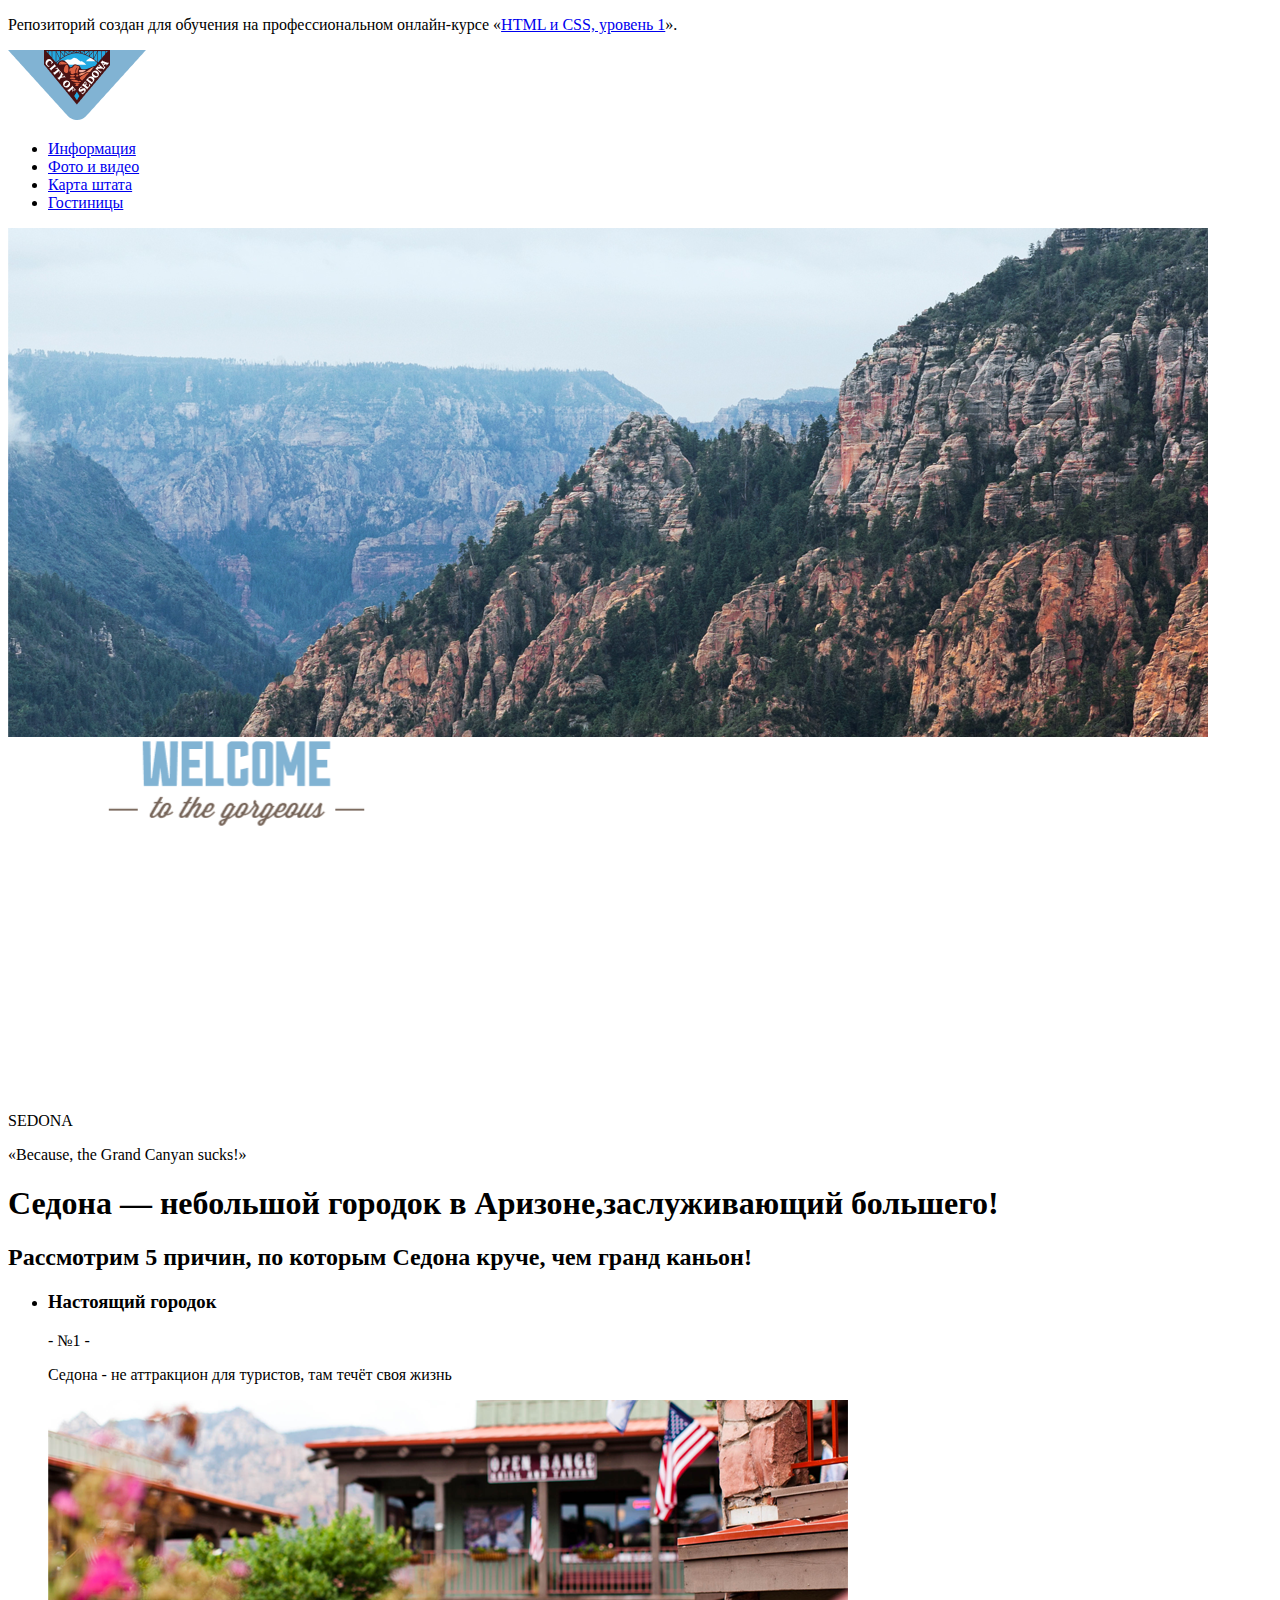
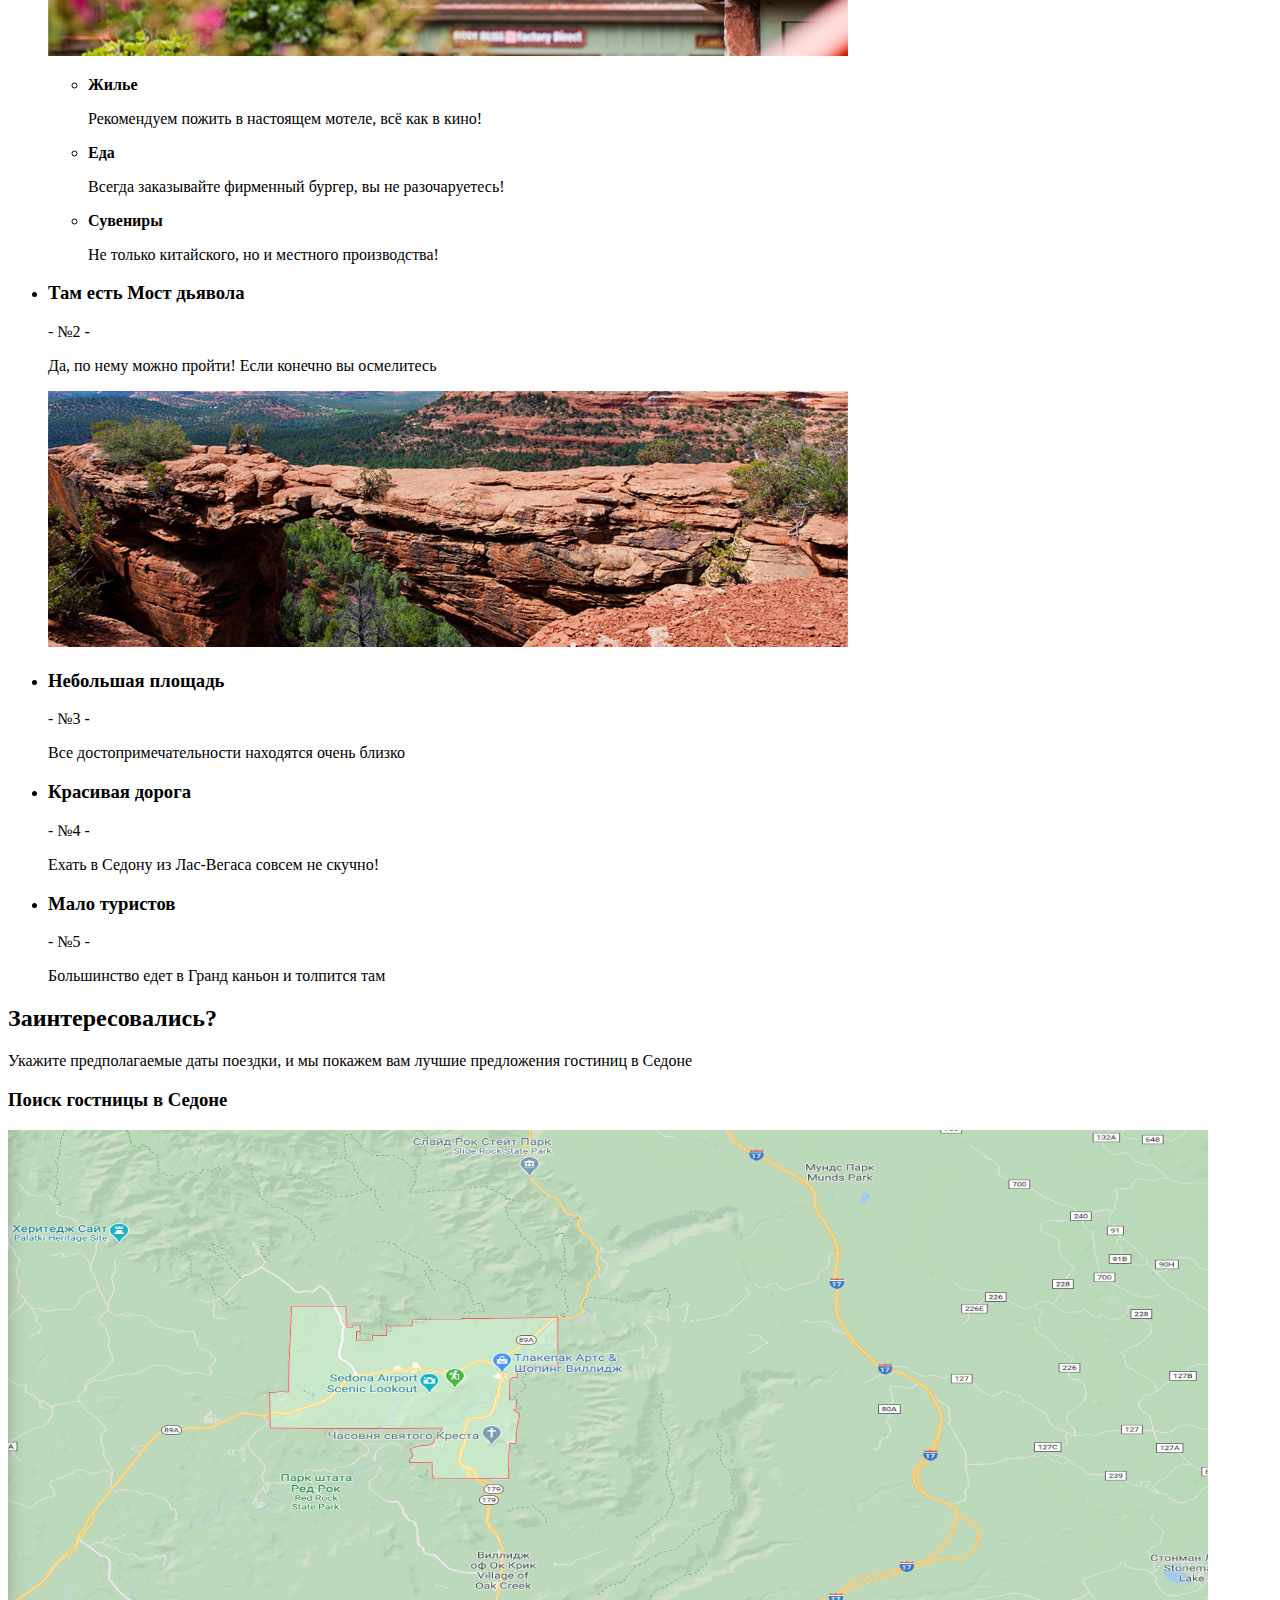
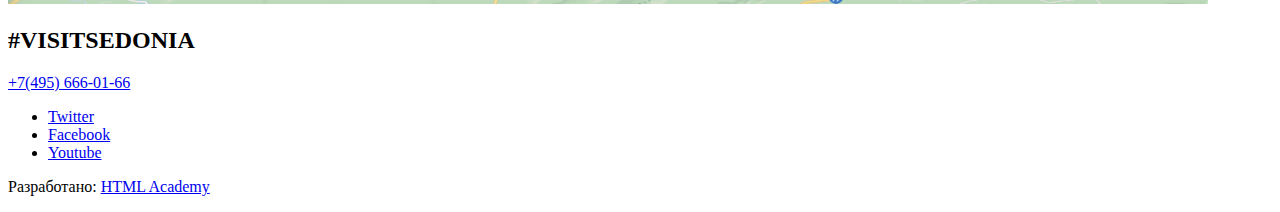
==== index.html @ d2392d61 "Загружаю ДЗ №3" ====
<!DOCTYPE html>
<html lang="ru">
  <head>
    <meta charset="utf-8">
    <title>HTML Academy: Седона</title>
  </head>
  <body>
<p>Репозиторий создан для обучения на профессиональном онлайн‑курсе «<a href="https://htmlacademy.ru/intensive/htmlcss">HTML и CSS, уровень 1</a>».</p>
<header>
    <a>
      <img src="img/logo.png" width="138" height="70" alt="Логотип Sedona">
    </a>
    
    <nav>
        <ul>
            <li><a href="#">Информация</a></li>
            <li><a href="#">Фото и видео</a></li>
            <li><a href="#">Карта штата</a></li>
            <li><a href="hotels.html">Гостиницы</a></li>
        </ul>
    </nav>
</header>

<main>
  <div>
    <a>
      <img src="img/background.png" width="1200" height="509" alt="Фон Sedona">
    </a>

    <div>
      <a>
        <img src="img/welcome.png" width="457" height="351" alt="Welcome!">
        <p>SEDONA</p>
        <p><q>Because, the Grand Canyan sucks!</q></p>
      </a>
    </div>
  </div>
 

    <h1>Седона — небольшой городок в Аризоне,заслуживающий большего!</h1>
    <section>
      <h2>Рассмотрим 5 причин, по которым Седона круче, чем гранд каньон!</h2>
      <ul>
          <li>
            <h3>Настоящий городок</h3>
            <p>- №1 -</p>
            <p>Седона - не аттракцион для туристов, там течёт своя жизнь</p>
            <a>
            <img src="img/advantage1.png" width="800" height="256" alt="Преимущество №1">
            </a>
                <ul>
                    <li>
                        <p><b>Жилье</b></p>
                        <p>Рекомендуем пожить в настоящем мотеле, всё как в кино!</p>
                    </li>
                    <li>
                        <p><b>Еда</b></p>
                        <p>Всегда заказывайте фирменный бургер, вы не разочаруетесь!</p>
                    </li>
                    <li>
                        <p><b>Сувениры</b></p>
                        <p>Не только китайского, но и местного производства!</p>
                    </li>
                </ul>       
          </li>
      </ul>

      <ul>
          <li>
            <h3>Там есть Мост дьявола</h3>
            <p>- №2 -</p>
            <p>Да, по нему можно пройти! Если конечно вы осмелитесь</p>
            <a>
            <img src="img/advantage2.png" width="800" height="256" alt="Преимущество №2">
            </a>
          </li>
          <li>
            <h3>Небольшая площадь</h3>
            <p> - №3 - </p>
            <p>Все достопримечательности находятся очень близко</p>
          </li>
          <li>
            <h3>Красивая дорога</h3>
            <p> - №4 - </p>
            <p>Ехать в Седону из Лас-Вегаса совсем не скучно!</p>
          </li>
          <li>
            <h3>Мало туристов</h3>
            <p> - №5 - </p>
            <p>Большинство едет в Гранд каньон и толпится там</p>
          </li>
      </ul>
    </section>

    <section>
      <h2>Заинтересовались?</h2>
      <p>Укажите предполагаемые даты поездки, и мы покажем вам лучшие предложения гостиниц в Седоне</p>
    </section>
 
    <section>
      <h3>Поиск гостницы в Седоне</h3>
      <img src="img/map.png" width="1200" height="474" alt="Map-Sedona">
    </section>


</main>

<footer>
  <section>
    <h2>#VISITSEDONIA</h2>
    <p><a href="tel:+74956660166">+7(495) 666-01-66</a></p>
     <ul>
          <li>
            <a href="#">Twitter</a>
          </li>
          <li>
            <a href="#">Facebook</a>
          </li>
          <li>
            <a href="#">Youtube</a>
          </li>
     </ul>
  </section>
  <p>
    Разработано:
    <a href="https://htmlacademy.ru">HTML Academy</a>
  </p>
</footer>

  </body>
</html>
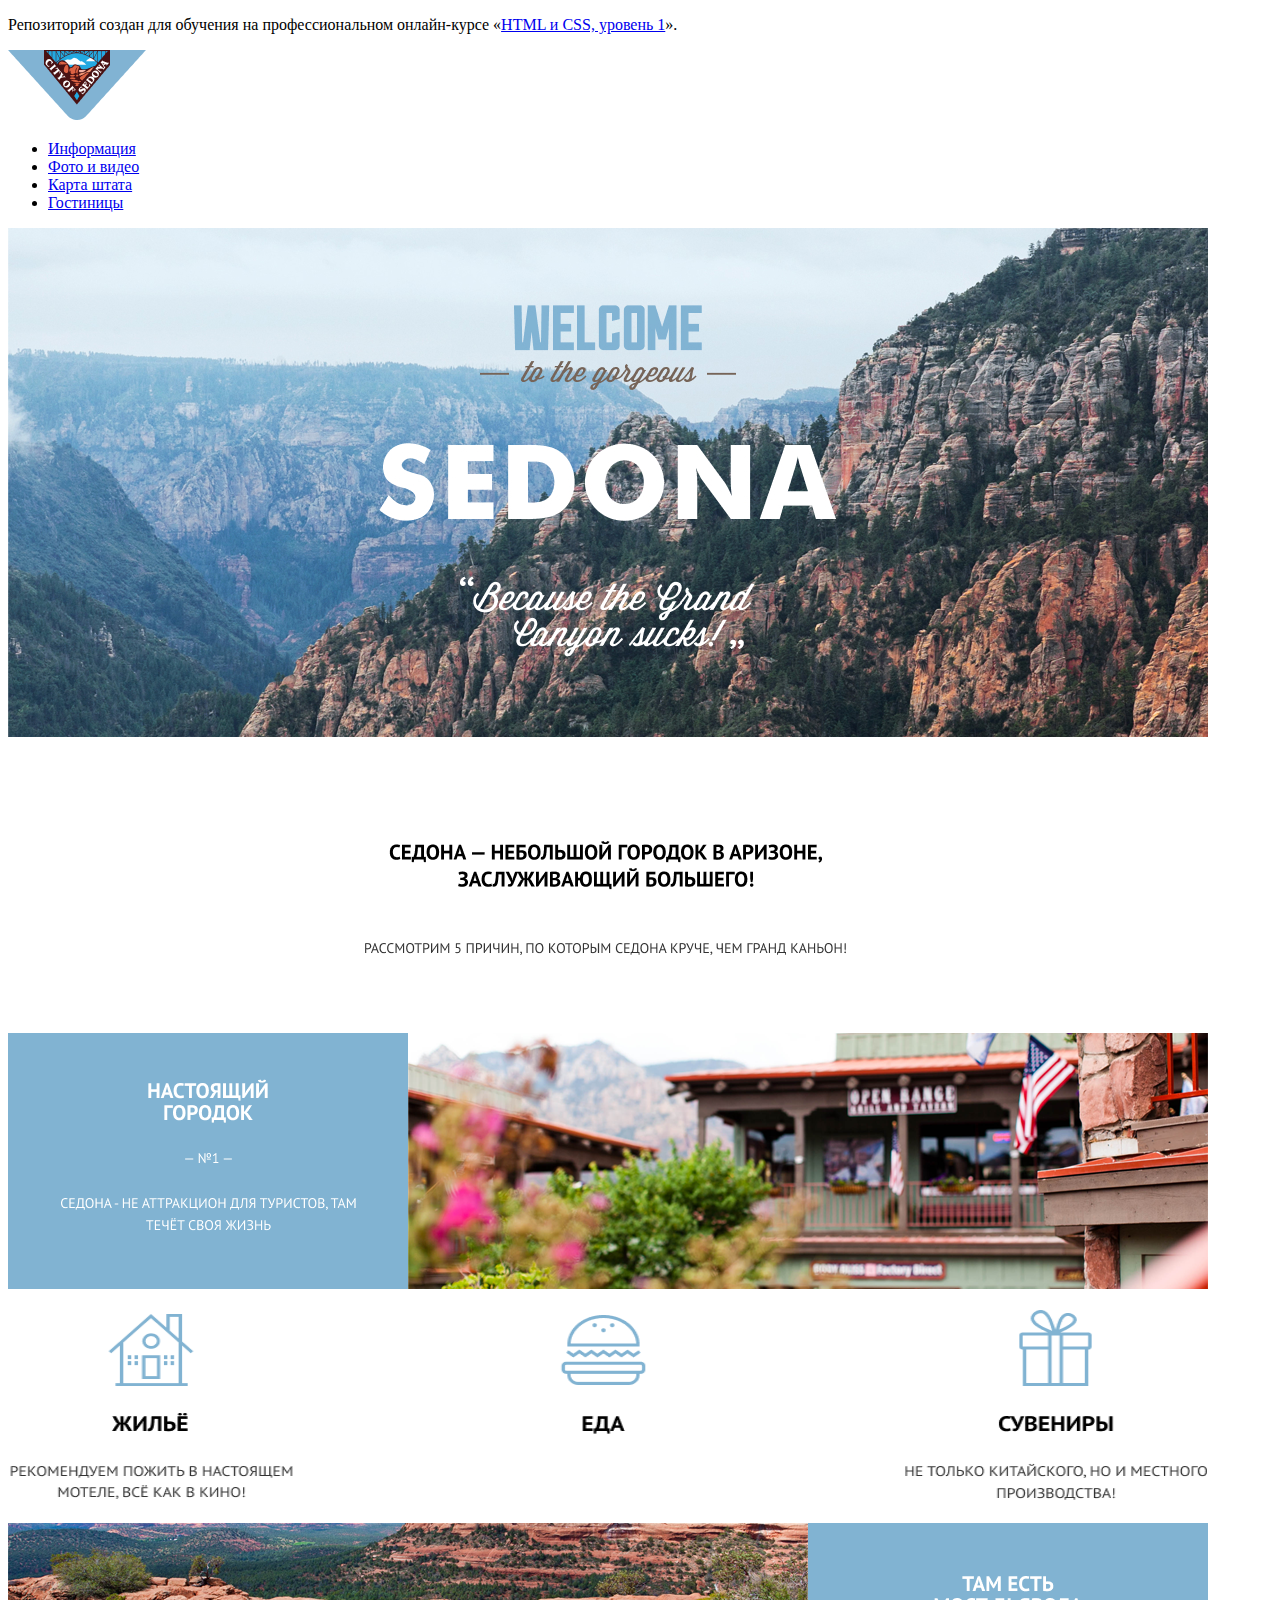
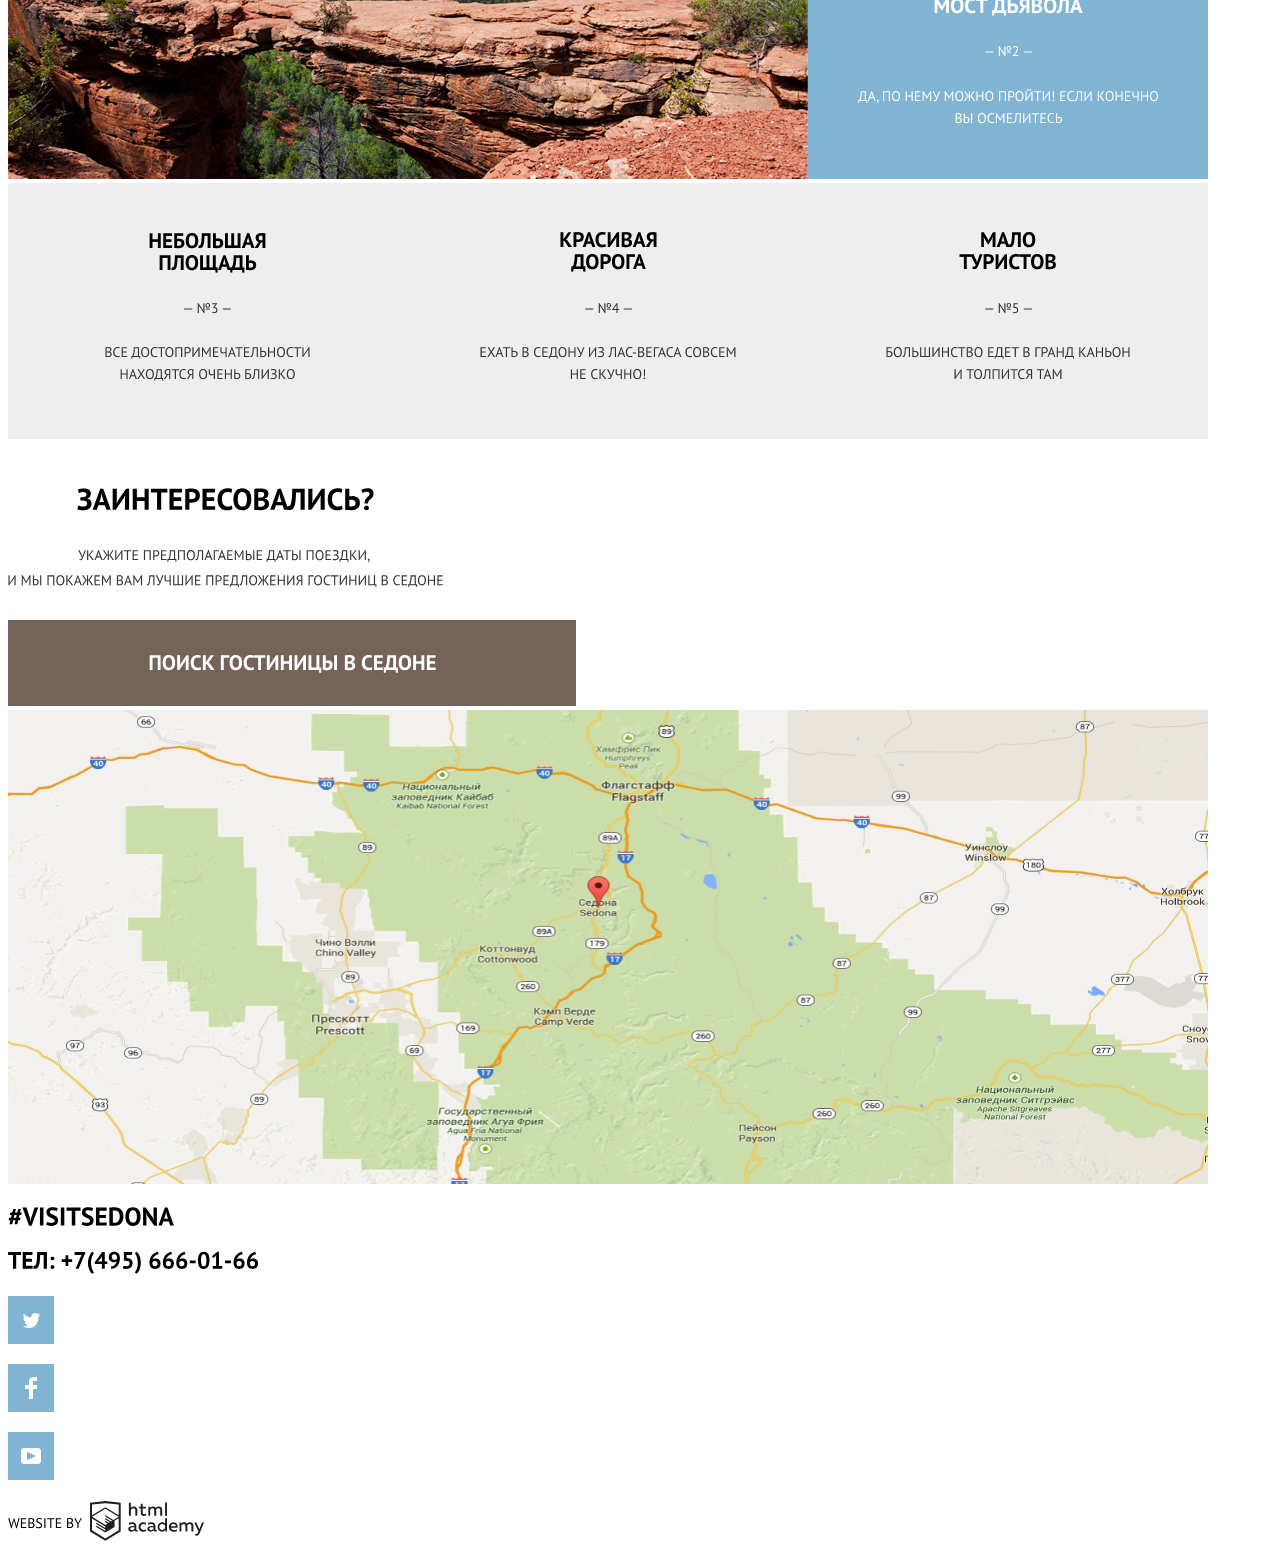
==== commit fe99fb40: "Внес в правки в ДЗ по графике" ====
--- a/index.html
+++ b/index.html
@@ -22,83 +22,33 @@
 </header>
 
 <main>
-  <div>
-    <a>
-      <img src="img/background.png" width="1200" height="509" alt="Фон Sedona">
-    </a>
-
-    <div>
-      <a>
-        <img src="img/welcome.png" width="457" height="351" alt="Welcome!">
-        <p>SEDONA</p>
-        <p><q>Because, the Grand Canyan sucks!</q></p>
-      </a>
-    </div>
-  </div>
- 
-
-    <h1>Седона — небольшой городок в Аризоне,заслуживающий большего!</h1>
     <section>
-      <h2>Рассмотрим 5 причин, по которым Седона круче, чем гранд каньон!</h2>
-      <ul>
-          <li>
-            <h3>Настоящий городок</h3>
-            <p>- №1 -</p>
-            <p>Седона - не аттракцион для туристов, там течёт своя жизнь</p>
-            <a>
-            <img src="img/advantage1.png" width="800" height="256" alt="Преимущество №1">
-            </a>
-                <ul>
-                    <li>
-                        <p><b>Жилье</b></p>
-                        <p>Рекомендуем пожить в настоящем мотеле, всё как в кино!</p>
-                    </li>
-                    <li>
-                        <p><b>Еда</b></p>
-                        <p>Всегда заказывайте фирменный бургер, вы не разочаруетесь!</p>
-                    </li>
-                    <li>
-                        <p><b>Сувениры</b></p>
-                        <p>Не только китайского, но и местного производства!</p>
-                    </li>
-                </ul>       
-          </li>
-      </ul>
-
-      <ul>
-          <li>
-            <h3>Там есть Мост дьявола</h3>
-            <p>- №2 -</p>
-            <p>Да, по нему можно пройти! Если конечно вы осмелитесь</p>
-            <a>
-            <img src="img/advantage2.png" width="800" height="256" alt="Преимущество №2">
-            </a>
-          </li>
-          <li>
-            <h3>Небольшая площадь</h3>
-            <p> - №3 - </p>
-            <p>Все достопримечательности находятся очень близко</p>
-          </li>
-          <li>
-            <h3>Красивая дорога</h3>
-            <p> - №4 - </p>
-            <p>Ехать в Седону из Лас-Вегаса совсем не скучно!</p>
-          </li>
-          <li>
-            <h3>Мало туристов</h3>
-            <p> - №5 - </p>
-            <p>Большинство едет в Гранд каньон и толпится там</p>
-          </li>
-      </ul>
+      <img src="img/Welcome.jpg" width="1200" height="509" alt="Welcome">
+      <img src="img/5_Reasons.png" width="1200" height="272" alt="5_Reasons">
     </section>
+  
+      <section>
+        <p>
+            <img src="img/Reason_1.png" width="1200" height="256" alt="Reason_1">
+        </p>
+        <p>
+            <img src="img/description_of_reasons.png" width="1200" height="194" alt="description_of_reasons">
+        </p>
+      </section>
+      
+      <section>
+        <p>
+            <img src="img/Reason_2.png" width="1200" height="256" alt="reason_2">
+            <img src="img/5_reasons_2.png" width="1200" height="256" alt="5_reasons_2">
+        </p>
+      </section>
 
     <section>
-      <h2>Заинтересовались?</h2>
-      <p>Укажите предполагаемые даты поездки, и мы покажем вам лучшие предложения гостиниц в Седоне</p>
+      <img src="img/interested.svg" width="435" height="157" alt="interested">
     </section>
  
     <section>
-      <h3>Поиск гостницы в Седоне</h3>
+      <img src="img/hotel_search.svg" width="568" height="86" alt="hotel_search">
       <img src="img/map.png" width="1200" height="474" alt="Map-Sedona">
     </section>
 
@@ -107,26 +57,36 @@
 
 <footer>
   <section>
-    <h2>#VISITSEDONIA</h2>
-    <p><a href="tel:+74956660166">+7(495) 666-01-66</a></p>
-     <ul>
-          <li>
-            <a href="#">Twitter</a>
-          </li>
-          <li>
-            <a href="#">Facebook</a>
-          </li>
-          <li>
-            <a href="#">Youtube</a>
-          </li>
-     </ul>
+    <p>
+      <img src="img/visitSEDONA.svg" width="166" height="26" alt="visitsedonia">
+    </p>
+    <p>
+      <a href="tel:+74956660166">
+        <img src="img/Tel.svg" width="251" height="26" alt="telefon">
+      </a>
+    </p>
   </section>
-  <p>
-    Разработано:
-    <a href="https://htmlacademy.ru">HTML Academy</a>
-  </p>
+
+  <section>
+    <p>
+      <img src="img/icon_Twitter.svg" width="46" height="48" alt="Twitter">
+    </p>
+    <p>
+      <img src="img/icon_Fb.svg" width="46" height="48" alt="Facebook">
+    </p>
+    <p>
+      <img src="img/icon_youtube.svg" width="46" height="48" alt="Youtube">
+    </p>
+  </section>
+ 
+  <section>
+    <a href="https://htmlacademy.ru">
+      <img src="img/logo_htmlacademy.svg" width="197" height="41" alt="htmlacademy">
+    </a>
+  </section>
 </footer>
 
-  </body>
+</body>
+
 </html>
 
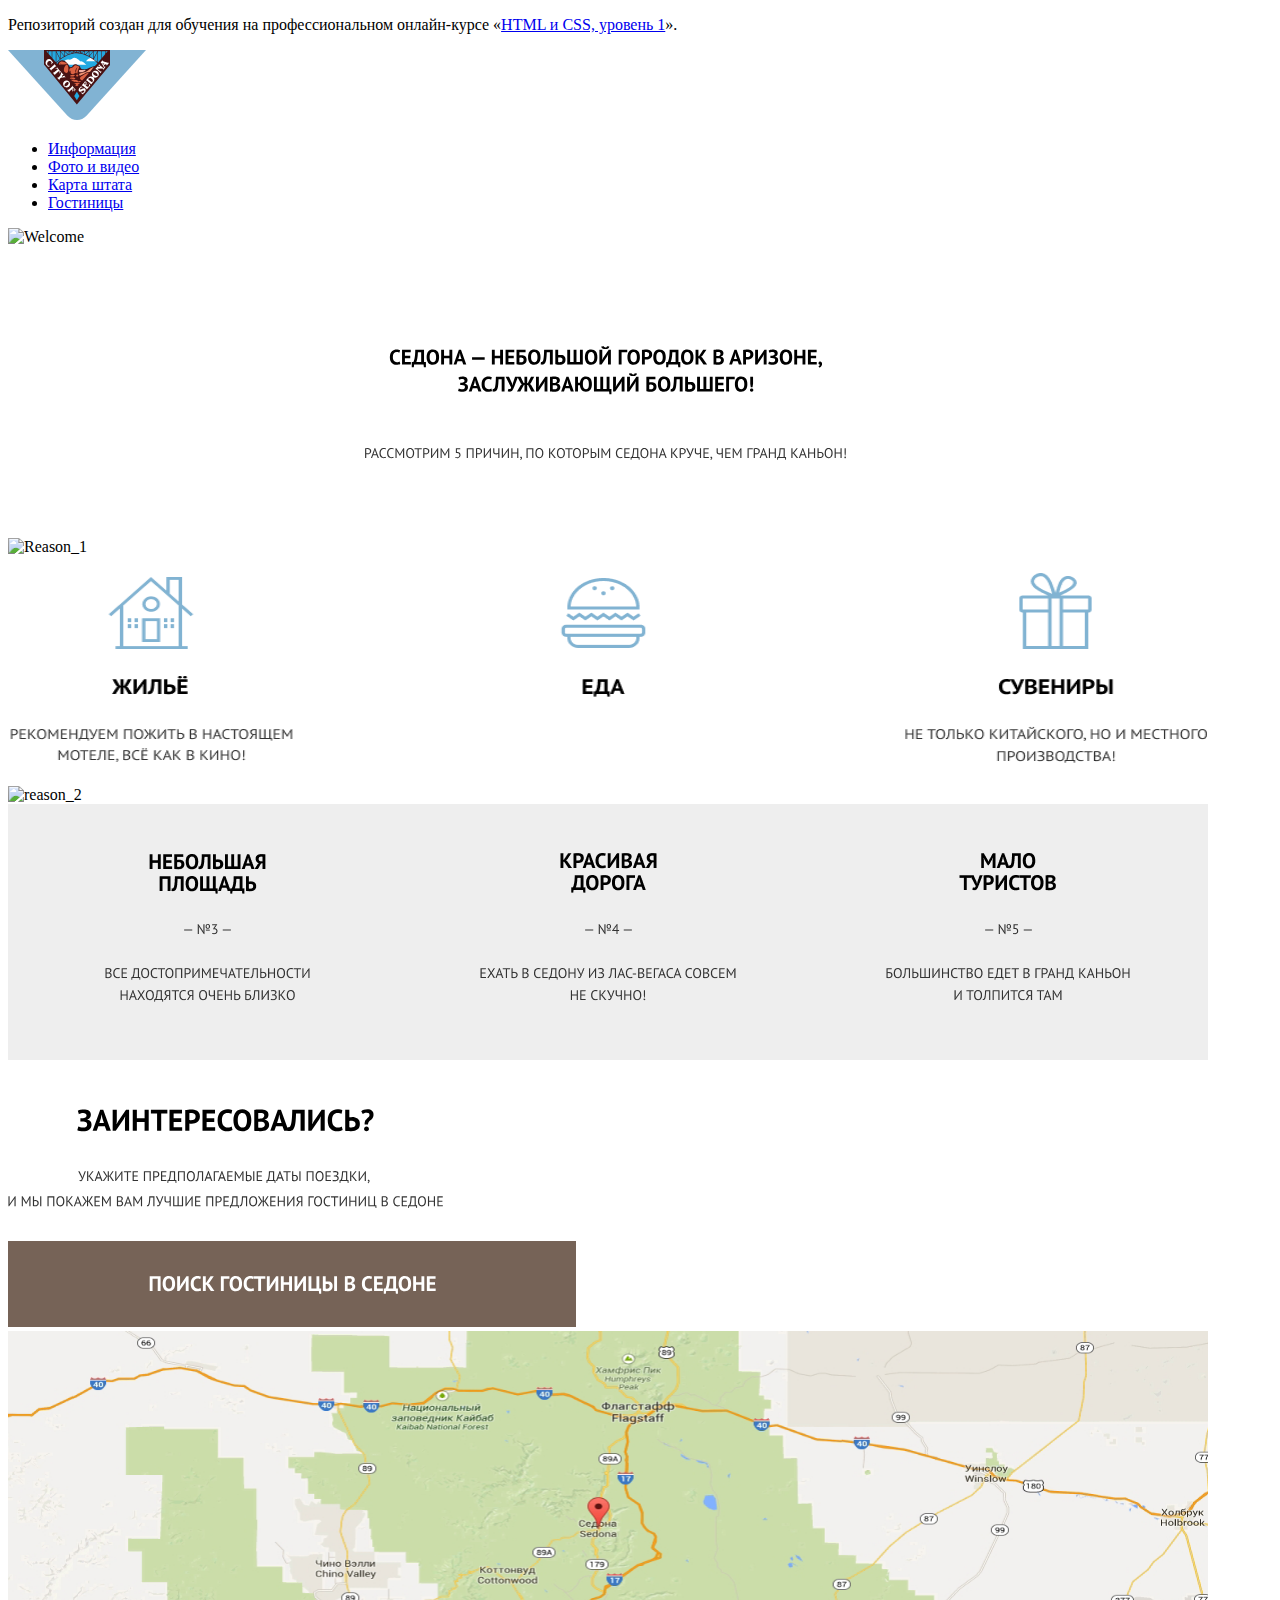
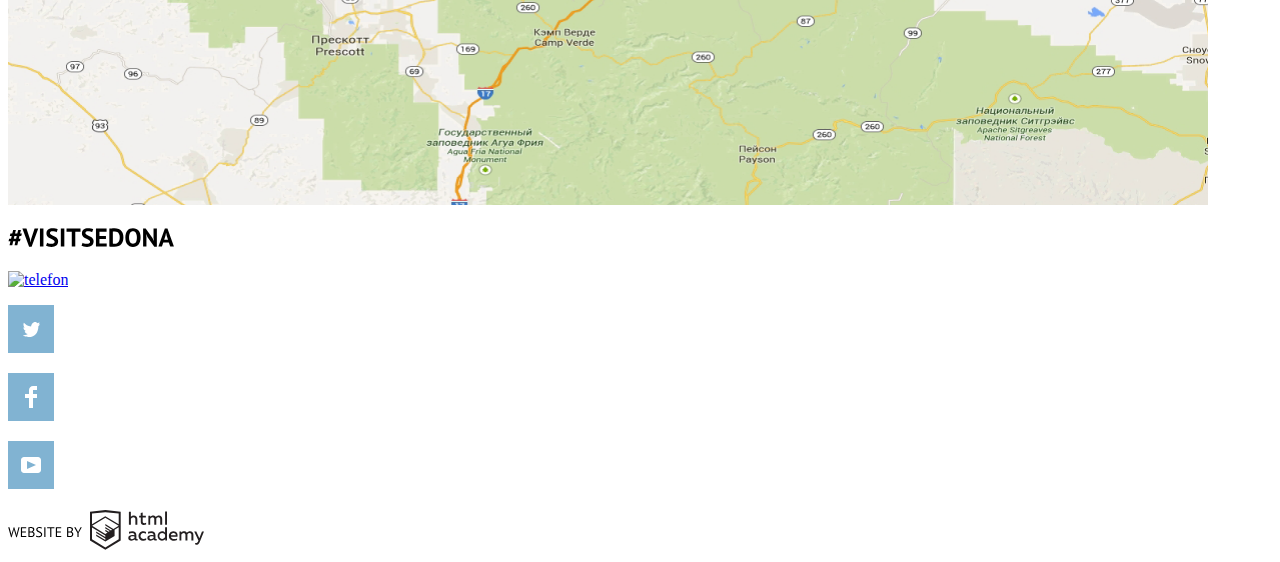
==== commit 031c5201: "Убрал заглавные буквы на всех изображениях" ====
--- a/index.html
+++ b/index.html
@@ -8,7 +8,7 @@
 <p>Репозиторий создан для обучения на профессиональном онлайн‑курсе «<a href="https://htmlacademy.ru/intensive/htmlcss">HTML и CSS, уровень 1</a>».</p>
 <header>
     <a>
-      <img src="img/logo.png" width="138" height="70" alt="Логотип Sedona">
+      <img src="img/logo-sedona.svg" width="138" height="70" alt="Логотип Sedona">
     </a>
     
     <nav>
@@ -23,13 +23,13 @@
 
 <main>
     <section>
-      <img src="img/Welcome.jpg" width="1200" height="509" alt="Welcome">
-      <img src="img/5_Reasons.png" width="1200" height="272" alt="5_Reasons">
+      <img src="img/welcome.jpg" width="1200" height="509" alt="Welcome">
+      <img src="img/5_Reasons.svg" width="1200" height="272" alt="5_Reasons">
     </section>
   
       <section>
         <p>
-            <img src="img/Reason_1.png" width="1200" height="256" alt="Reason_1">
+            <img src="img/reason_1.png" width="1200" height="256" alt="Reason_1">
         </p>
         <p>
             <img src="img/description_of_reasons.png" width="1200" height="194" alt="description_of_reasons">
@@ -38,7 +38,7 @@
       
       <section>
         <p>
-            <img src="img/Reason_2.png" width="1200" height="256" alt="reason_2">
+            <img src="img/reason_2.png" width="1200" height="256" alt="reason_2">
             <img src="img/5_reasons_2.png" width="1200" height="256" alt="5_reasons_2">
         </p>
       </section>
@@ -62,7 +62,7 @@
     </p>
     <p>
       <a href="tel:+74956660166">
-        <img src="img/Tel.svg" width="251" height="26" alt="telefon">
+        <img src="img/tel.svg" width="251" height="26" alt="telefon">
       </a>
     </p>
   </section>
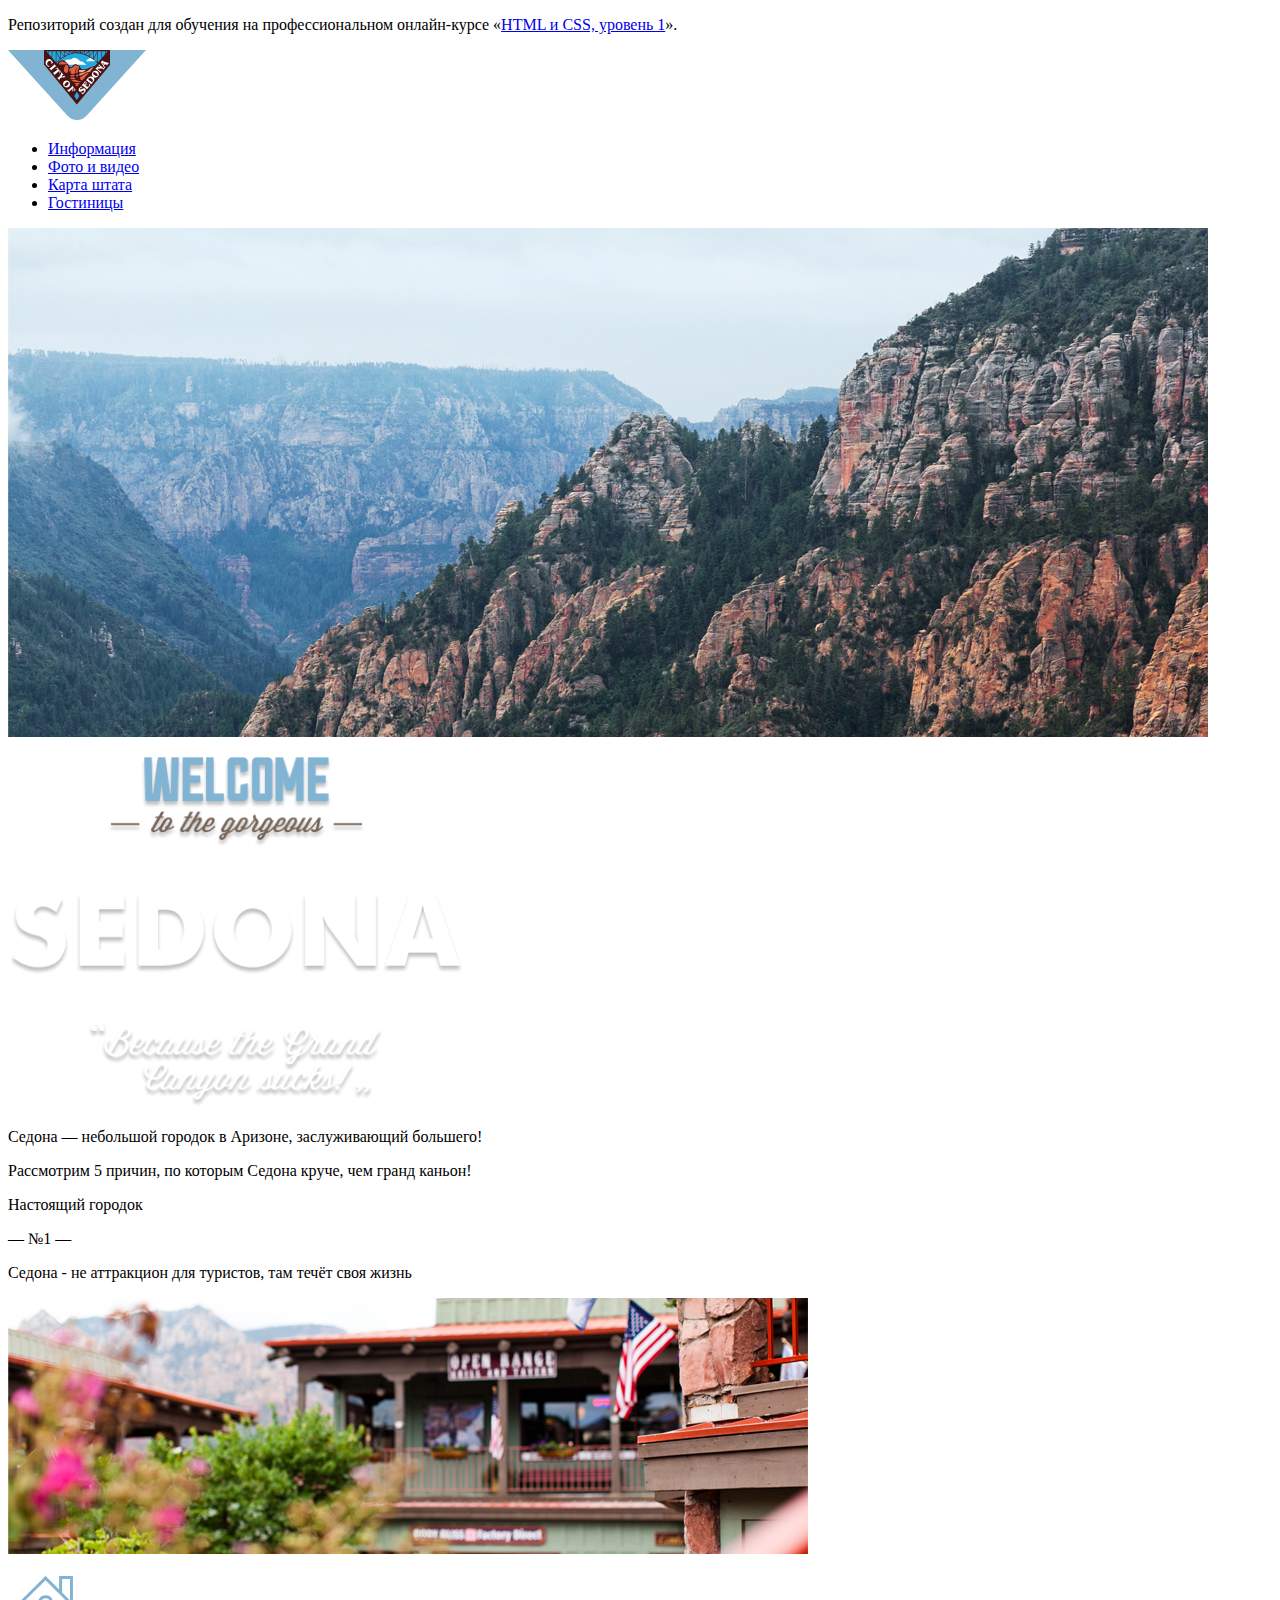
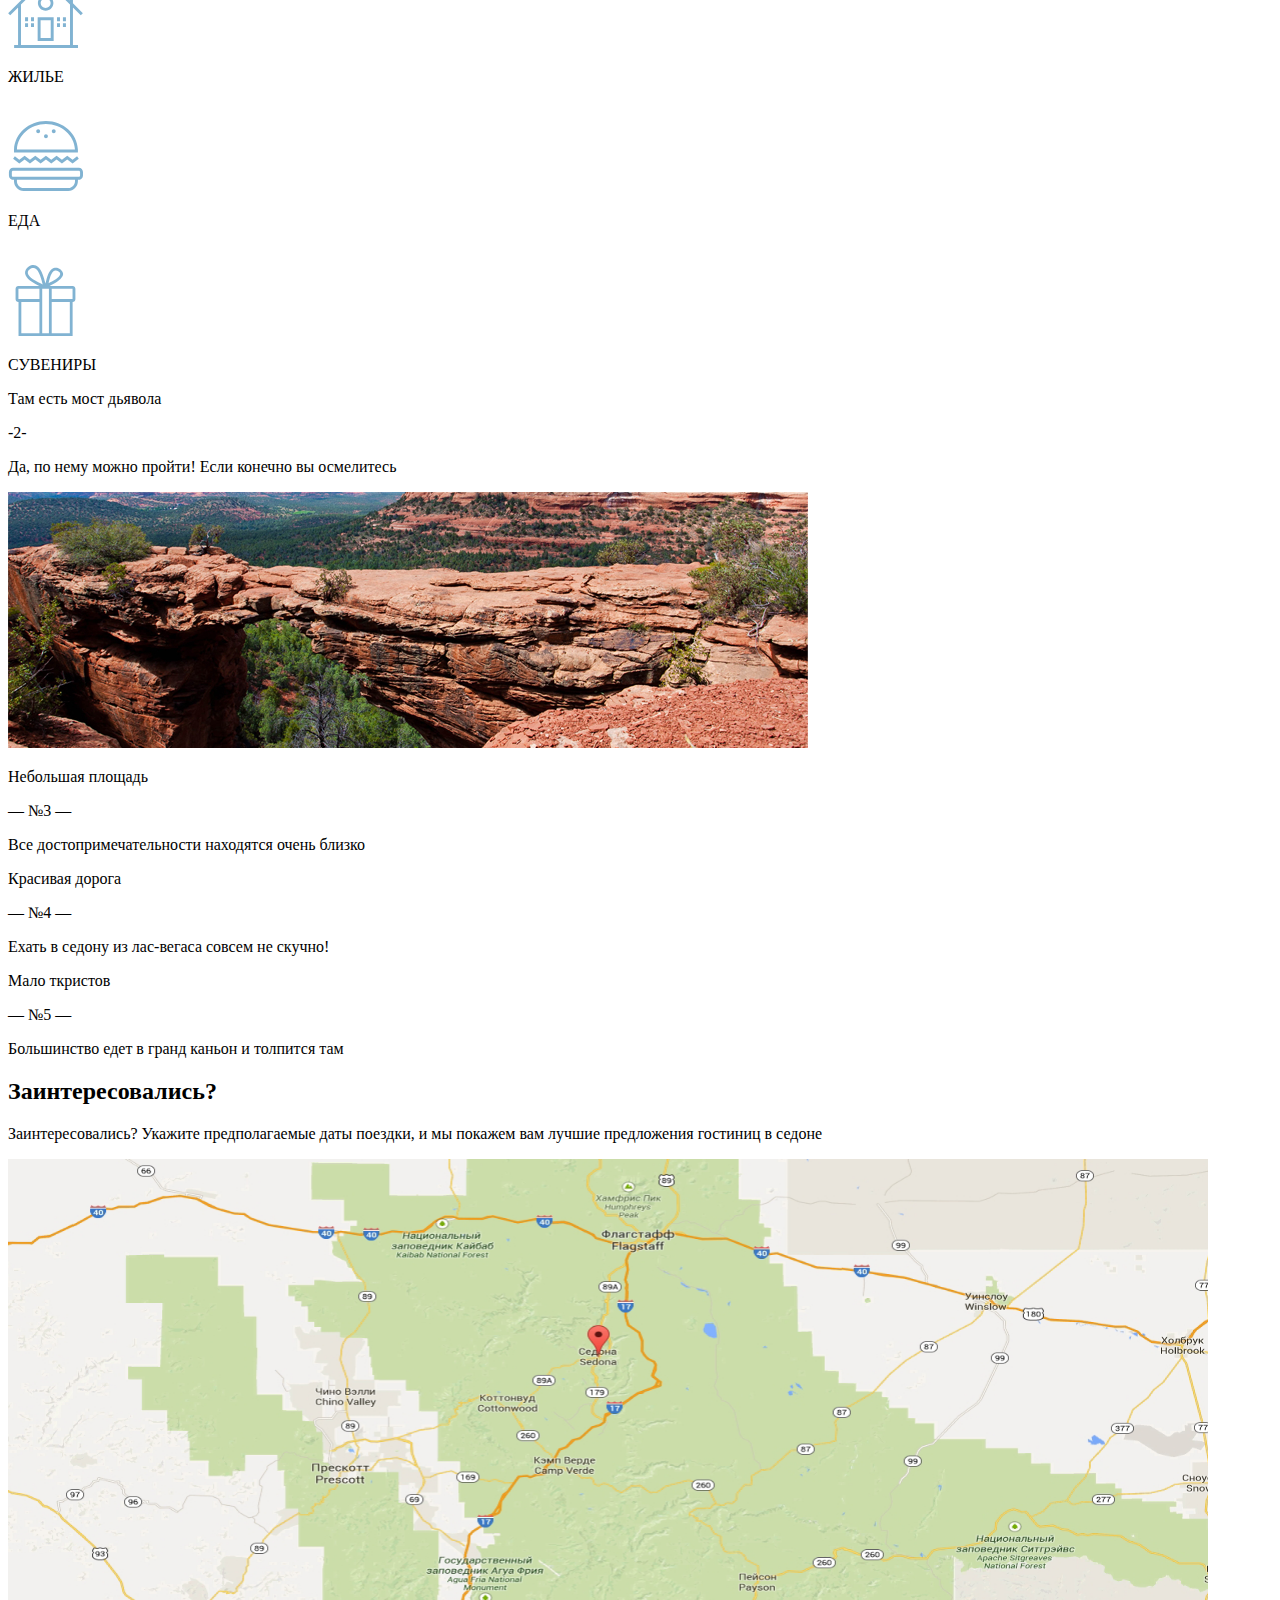
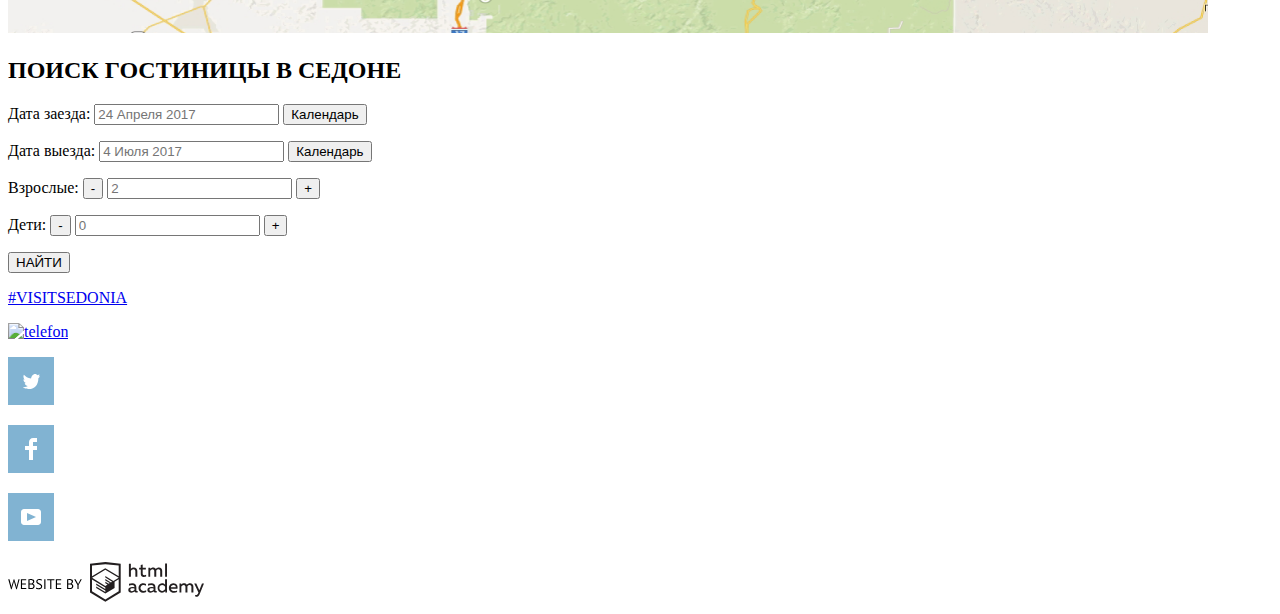
==== commit 5a5b50fe: "Сделал 1ч ДЗ №4 "Доступность и формы"" ====
--- a/index.html
+++ b/index.html
@@ -7,15 +7,15 @@
   <body>
 <p>Репозиторий создан для обучения на профессиональном онлайн‑курсе «<a href="https://htmlacademy.ru/intensive/htmlcss">HTML и CSS, уровень 1</a>».</p>
 <header>
-    <a>
-      <img src="img/logo-sedona.svg" width="138" height="70" alt="Логотип Sedona">
-    </a>
+      <nav>
+        <a>
+            <img src="img/logo-sedona.svg" width="138" height="70" alt="Логотип_Седона">
+        </a>
     
-    <nav>
         <ul>
             <li><a href="#">Информация</a></li>
             <li><a href="#">Фото и видео</a></li>
-            <li><a href="#">Карта штата</a></li>
+            <li><a href="#">Карта штата</a></li>    
             <li><a href="hotels.html">Гостиницы</a></li>
         </ul>
     </nav>
@@ -23,42 +23,166 @@
 
 <main>
     <section>
-      <img src="img/welcome.jpg" width="1200" height="509" alt="Welcome">
-      <img src="img/5_Reasons.svg" width="1200" height="272" alt="5_Reasons">
+      <!--<h1>Welcome to the georgeus!</h1>-->
+      <img src="img/background_photo.jpg" width="1200" height="509" alt="Горы Седоны">
+    </section>
+    <section>
+      <!--<h3>Intro-welcome</h3>-->
+      <p>
+      <img src="img/Welcome_to_the_georgeus.png" width="457" height="351" alt="Добро пожаловать">
+      </p>
     </section>
   
       <section>
-        <p>
-            <img src="img/reason_1.png" width="1200" height="256" alt="Reason_1">
-        </p>
-        <p>
-            <img src="img/description_of_reasons.png" width="1200" height="194" alt="description_of_reasons">
+            <!--<h3>five reasons</h3>-->
+        <p>
+            Седона — небольшой городок в Аризоне, заслуживающий большего!
+        </p>
+        <p>
+          Рассмотрим 5 причин, по которым Седона круче, чем гранд каньон!
         </p>
       </section>
-      
+
+        <!--Reason 1-->
+    <section>
+        <p>
+          Настоящий городок
+        </p>
+        <span>
+          — №1 —
+        </span>
+        <p>
+          Седона - не аттракцион для туристов, там течёт своя жизнь
+        </p>
+        <img src="img/real_city.jpg" width="800" height="256" alt="Настоящий городок">
+    </section>
+<br>
+        <section>
+            <a href="#">
+              <img src="img/icon-house.svg" width="75" height="72" alt="Жилье">
+            </a>
+          <p>
+          ЖИЛЬЕ
+          </p>
+        </section>
+        <br>
+        <section>
+          <a href="#">
+            <img src="img/icon-meal.svg" width="75" height="72" alt="Еда">
+          </a>
+          <p>
+          ЕДА
+          </p>
+        </section>
+        <br>
+        <section>
+          <a href="#">
+          <img src="img/icon-souvenirs.svg" width="75" height="72" alt="СУВЕНИРЫ">
+        </a>
+        <p>
+        СУВЕНИРЫ
+        </p>
+      </section>
+
+
+        <!--Reason 2-->
       <section>
         <p>
-            <img src="img/reason_2.png" width="1200" height="256" alt="reason_2">
-            <img src="img/5_reasons_2.png" width="1200" height="256" alt="5_reasons_2">
-        </p>
+            Там есть мост дьявола
+        </p>
+        <span>
+          -2-
+        </span>
+        <p>
+          Да, по нему можно пройти! Если конечно вы осмелитесь
+        </p>
+        <img src="img/devil's_bridge.jpg" width="800" height="256" alt="Мост дьявола">
       </section>
 
-    <section>
-      <img src="img/interested.svg" width="435" height="157" alt="interested">
+        <!--Reason 3-->
+    <section>
+      <p>
+        Небольшая площадь
+      </p>
+      <span>
+        — №3 —
+      </span>
+      <p>
+        Все достопримечательности находятся очень близко
+      </p>
     </section>
  
-    <section>
-      <img src="img/hotel_search.svg" width="568" height="86" alt="hotel_search">
-      <img src="img/map.png" width="1200" height="474" alt="Map-Sedona">
-    </section>
-
-
+        <!--Reason 4-->
+    <section>
+      <p>
+        Красивая дорога
+      </p>
+      <span>
+        — №4 —
+      </span>
+      <p>
+        Ехать в седону из лас-вегаса совсем не скучно!
+    </section>
+
+          <!--Reason 5-->
+    <section>
+      <p>
+        Мало ткристов
+      </p>
+      <span>
+        — №5 —
+      </span>
+      <p>
+        Большинство едет в гранд каньон и толпится там
+    </section>
+   
+    <section>
+      <h2>Заинтересовались?</h2>
+      <p>
+        Заинтересовались? Укажите предполагаемые даты поездки, и мы покажем вам лучшие предложения гостиниц в седоне
+      </p>
+    </section>
+    <section>
+      <img src="img/map.png" width="1200" height="474" alt="Карта">
+    </section>
+    <section>
+      <h2>ПОИСК ГОСТИНИЦЫ В СЕДОНЕ</h2>
+      <form action="https://echo.htmlacademy.ru" method="post">
+        <p>
+          <label for="date_of_arrival">Дата заезда:</label>
+          <input id="date_of_arrival" type="text" name="date" placeholder="24 Апреля 2017">
+          <button type="button">Календарь</button>
+        </p>
+        <p>
+          <label for="date_of_departure">Дата выезда:</label>
+          <input id="date_of_departure" type="text" name="date" placeholder="4 Июля 2017">
+          <button type="button">Календарь</button>
+        </p>
+        <p>
+          <label for="Adults">Взрослые:</label>
+          <button type="button">-</button>
+          <input id="Adults" type="text" name="number" placeholder="2">
+          <button type="button">+</button>
+        </p>
+        <p>
+          <label for="Children">Дети:</label>
+          <button type="button">-</button>
+          <input id="Children" type="text" name="number" placeholder="0">
+          <button type="button">+</button>
+        </p>
+        <p>
+          <button type="button">НАЙТИ</button>
+        </p>
+    </form>
+    </section>
 </main>
 
 <footer>
   <section>
     <p>
-      <img src="img/visitSEDONA.svg" width="166" height="26" alt="visitsedonia">
+        <a href="#">
+          <span>#VISITSEDONIA</span>
+        </a>
     </p>
     <p>
       <a href="tel:+74956660166">
@@ -69,13 +193,19 @@
 
   <section>
     <p>
+        <a href="#">
       <img src="img/icon_Twitter.svg" width="46" height="48" alt="Twitter">
-    </p>
-    <p>
+        </a>
+    </p>
+    <p>
+        <a href="#">
       <img src="img/icon_Fb.svg" width="46" height="48" alt="Facebook">
-    </p>
-    <p>
+        </a>
+    </p>
+    <p>
+        <a href="#">
       <img src="img/icon_youtube.svg" width="46" height="48" alt="Youtube">
+        </a>
     </p>
   </section>
  
@@ -87,6 +217,5 @@
 </footer>
 
 </body>
-
 </html>
 
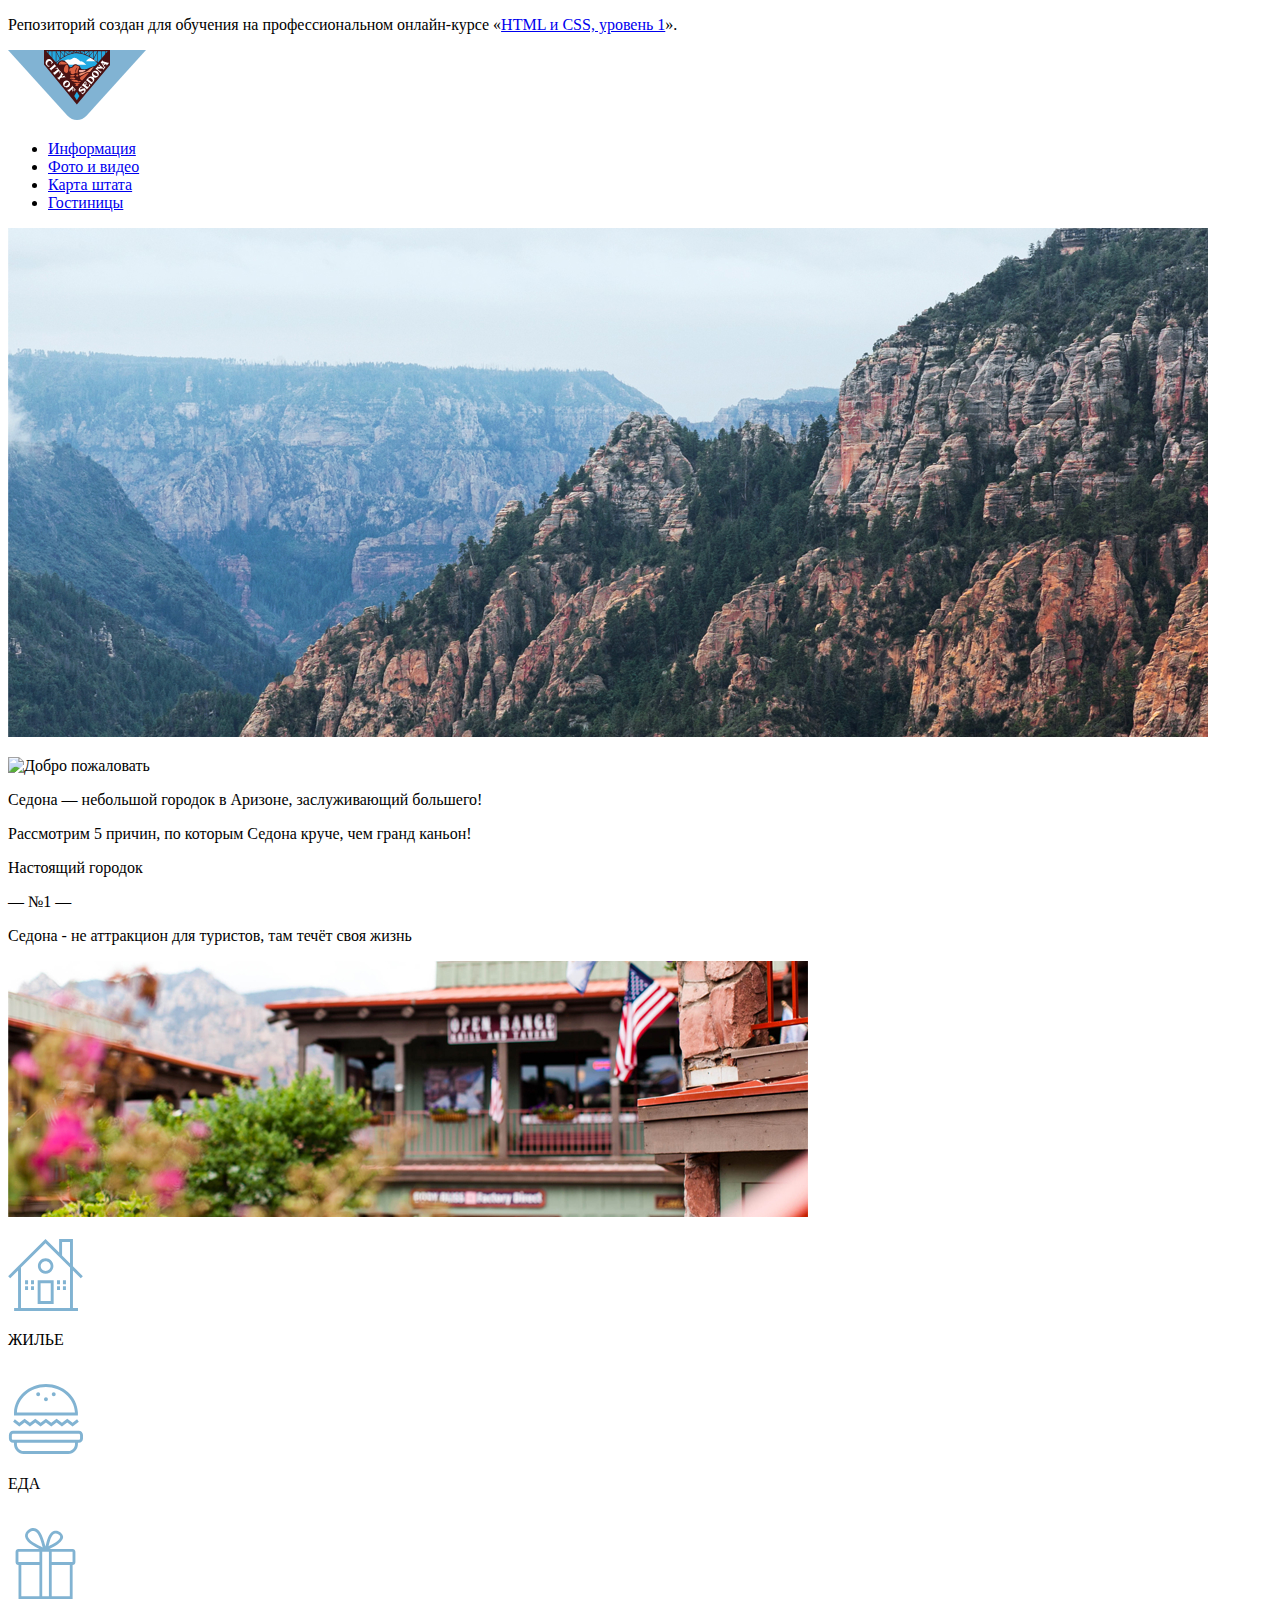
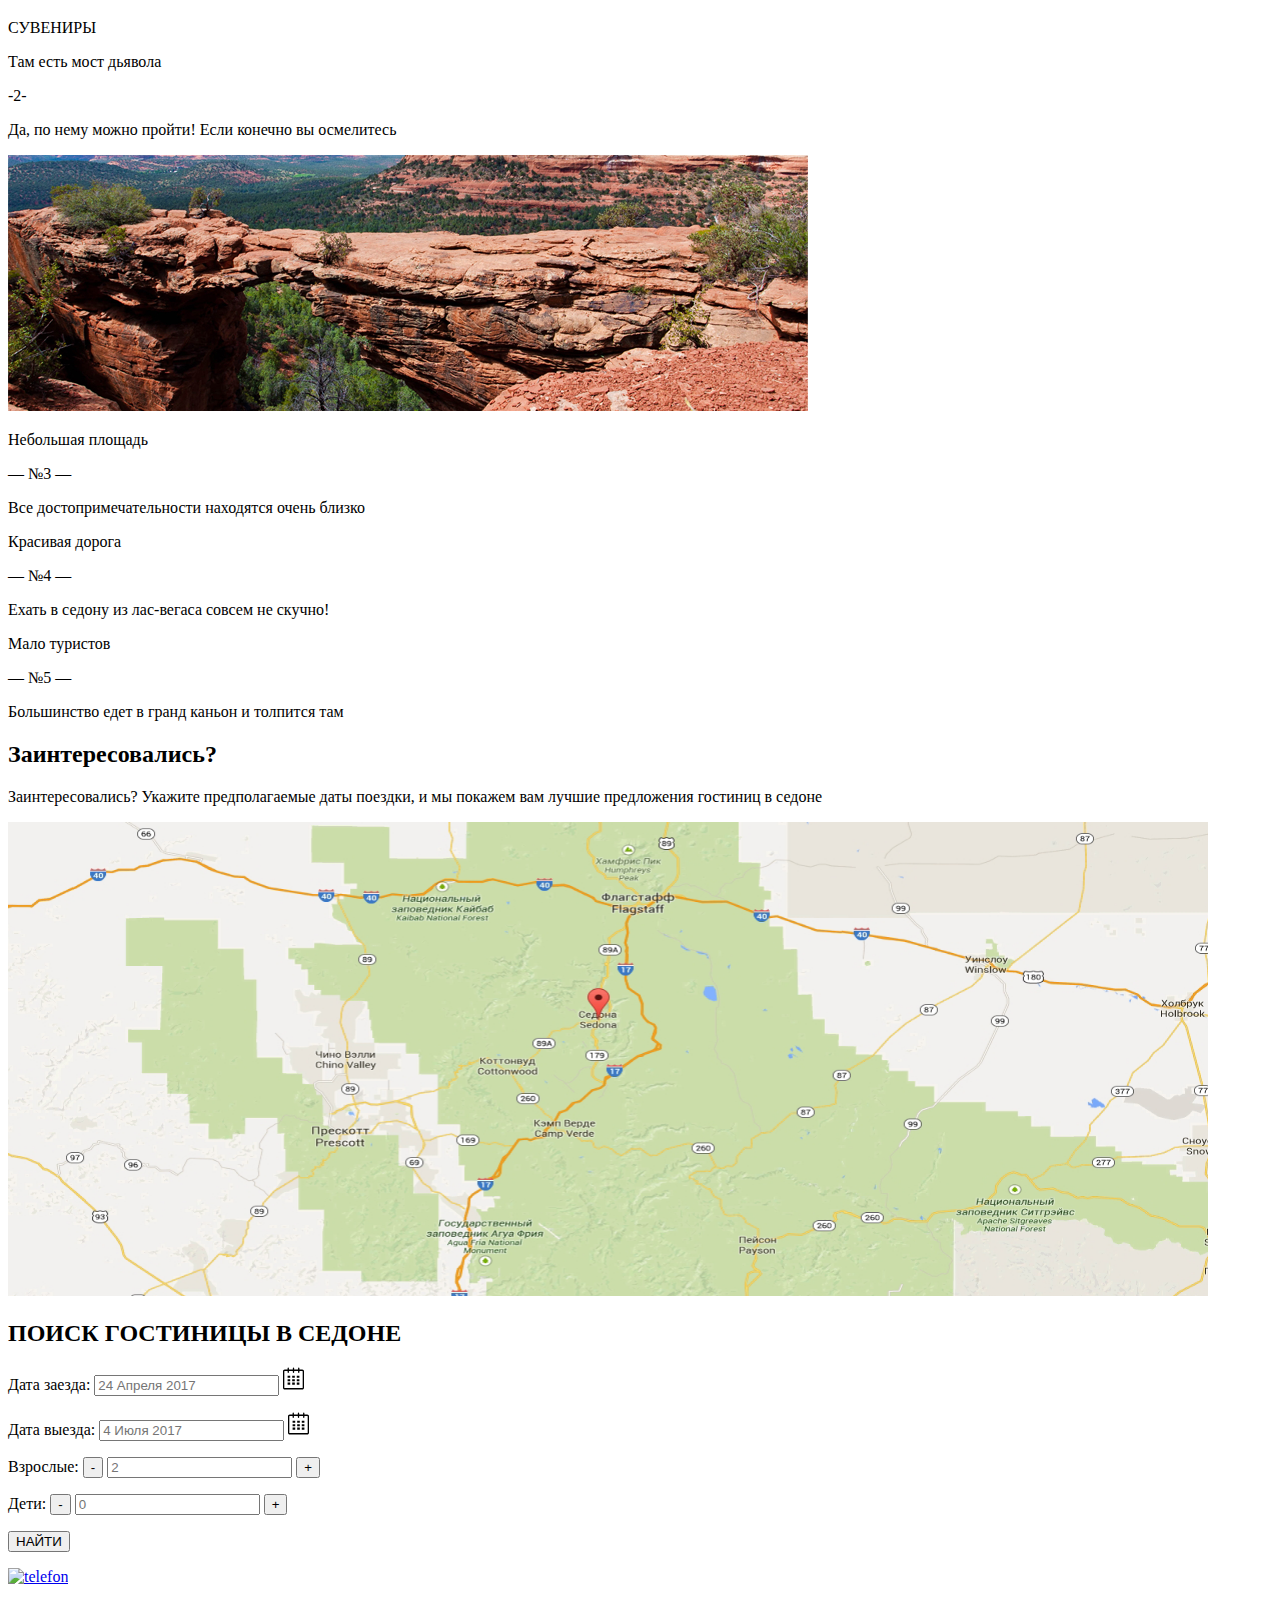
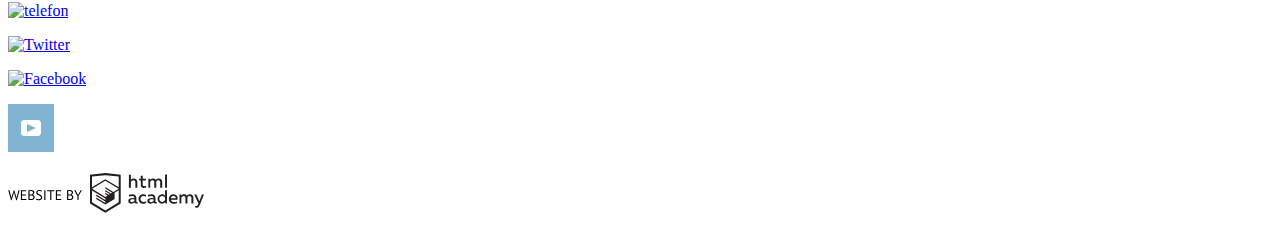
==== commit 524b0b98: "Исправления к ДЗ" ====
--- a/index.html
+++ b/index.html
@@ -13,10 +13,10 @@
         </a>
     
         <ul>
-            <li><a href="#">Информация</a></li>
-            <li><a href="#">Фото и видео</a></li>
-            <li><a href="#">Карта штата</a></li>    
-            <li><a href="hotels.html">Гостиницы</a></li>
+            <li><a href="#" aria-label="Информация">Информация</a></li>
+            <li><a href="#" aria-label="Фото">Фото и видео</a></li>
+            <li><a href="#" aria-label="Карта">Карта штата</a></li>    
+            <li><a href="hotels.html" aria-label="Гостиницы">Гостиницы</a></li>
         </ul>
     </nav>
 </header>
@@ -29,7 +29,7 @@
     <section>
       <!--<h3>Intro-welcome</h3>-->
       <p>
-      <img src="img/Welcome_to_the_georgeus.png" width="457" height="351" alt="Добро пожаловать">
+      <img src="img/welcome_to_the_georgeus.png" width="457" height="351" alt="Добро пожаловать">
       </p>
     </section>
   
@@ -58,7 +58,7 @@
     </section>
 <br>
         <section>
-            <a href="#">
+            <a href="#" aria-label="Жилье">
               <img src="img/icon-house.svg" width="75" height="72" alt="Жилье">
             </a>
           <p>
@@ -67,7 +67,7 @@
         </section>
         <br>
         <section>
-          <a href="#">
+          <a href="#" aria-label="Еда">
             <img src="img/icon-meal.svg" width="75" height="72" alt="Еда">
           </a>
           <p>
@@ -76,7 +76,7 @@
         </section>
         <br>
         <section>
-          <a href="#">
+          <a href="#" aria-label="Сувениры">
           <img src="img/icon-souvenirs.svg" width="75" height="72" alt="СУВЕНИРЫ">
         </a>
         <p>
@@ -127,7 +127,7 @@
           <!--Reason 5-->
     <section>
       <p>
-        Мало ткристов
+        Мало туристов
       </p>
       <span>
         — №5 —
@@ -151,27 +151,27 @@
         <p>
           <label for="date_of_arrival">Дата заезда:</label>
           <input id="date_of_arrival" type="text" name="date" placeholder="24 Апреля 2017">
-          <button type="button">Календарь</button>
+          <img src="img/calendar.svg" width="21" height="23" alt="Календарь">
         </p>
         <p>
           <label for="date_of_departure">Дата выезда:</label>
           <input id="date_of_departure" type="text" name="date" placeholder="4 Июля 2017">
-          <button type="button">Календарь</button>
+          <img src="img/calendar.svg" width="21" height="23" alt="Календарь">
         </p>
         <p>
           <label for="Adults">Взрослые:</label>
-          <button type="button">-</button>
+          <button aria-label="Минус" type="button">-</button>
           <input id="Adults" type="text" name="number" placeholder="2">
-          <button type="button">+</button>
+          <button aria-label="Плюс" type="button">+</button>
         </p>
         <p>
           <label for="Children">Дети:</label>
-          <button type="button">-</button>
+          <button aria-label="Минус" type="button">-</button>
           <input id="Children" type="text" name="number" placeholder="0">
-          <button type="button">+</button>
-        </p>
-        <p>
-          <button type="button">НАЙТИ</button>
+          <button aria-label="Плюс" type="button">+</button>
+        </p>
+        <p>
+          <button aria-label="Найти" type="submit">НАЙТИ</button>
         </p>
     </form>
     </section>
@@ -180,37 +180,37 @@
 <footer>
   <section>
     <p>
-        <a href="#">
-          <span>#VISITSEDONIA</span>
-        </a>
-    </p>
-    <p>
-      <a href="tel:+74956660166">
+      <a href="tel:+74956660166" aria-label="Телефон +74956660166">
         <img src="img/tel.svg" width="251" height="26" alt="telefon">
       </a>
     </p>
+    <p>
+      <a href="tel:+74956660166" aria-label="Телефон +74956660166">
+        <img src="img/tel.svg" width="251" height="26" alt="telefon">
+      </a>
+    </p>
   </section>
 
   <section>
     <p>
-        <a href="#">
-      <img src="img/icon_Twitter.svg" width="46" height="48" alt="Twitter">
-        </a>
-    </p>
-    <p>
-        <a href="#">
-      <img src="img/icon_Fb.svg" width="46" height="48" alt="Facebook">
-        </a>
-    </p>
-    <p>
-        <a href="#">
+        <a href="#" aria-label="Твиттер">
+      <img src="img/icon_twitter.svg" width="46" height="48" alt="Twitter">
+        </a>
+    </p>
+    <p>
+        <a href="#" aria-label="Фэйсбук">
+      <img src="img/icon_fb.svg" width="46" height="48" alt="Facebook">
+        </a>
+    </p>
+    <p>
+        <a href="#" aria-label="Ютуб">
       <img src="img/icon_youtube.svg" width="46" height="48" alt="Youtube">
         </a>
     </p>
   </section>
  
   <section>
-    <a href="https://htmlacademy.ru">
+    <a href="https://htmlacademy.ru" aria-label="Переход на сайт htmlacademy.ru">
       <img src="img/logo_htmlacademy.svg" width="197" height="41" alt="htmlacademy">
     </a>
   </section>
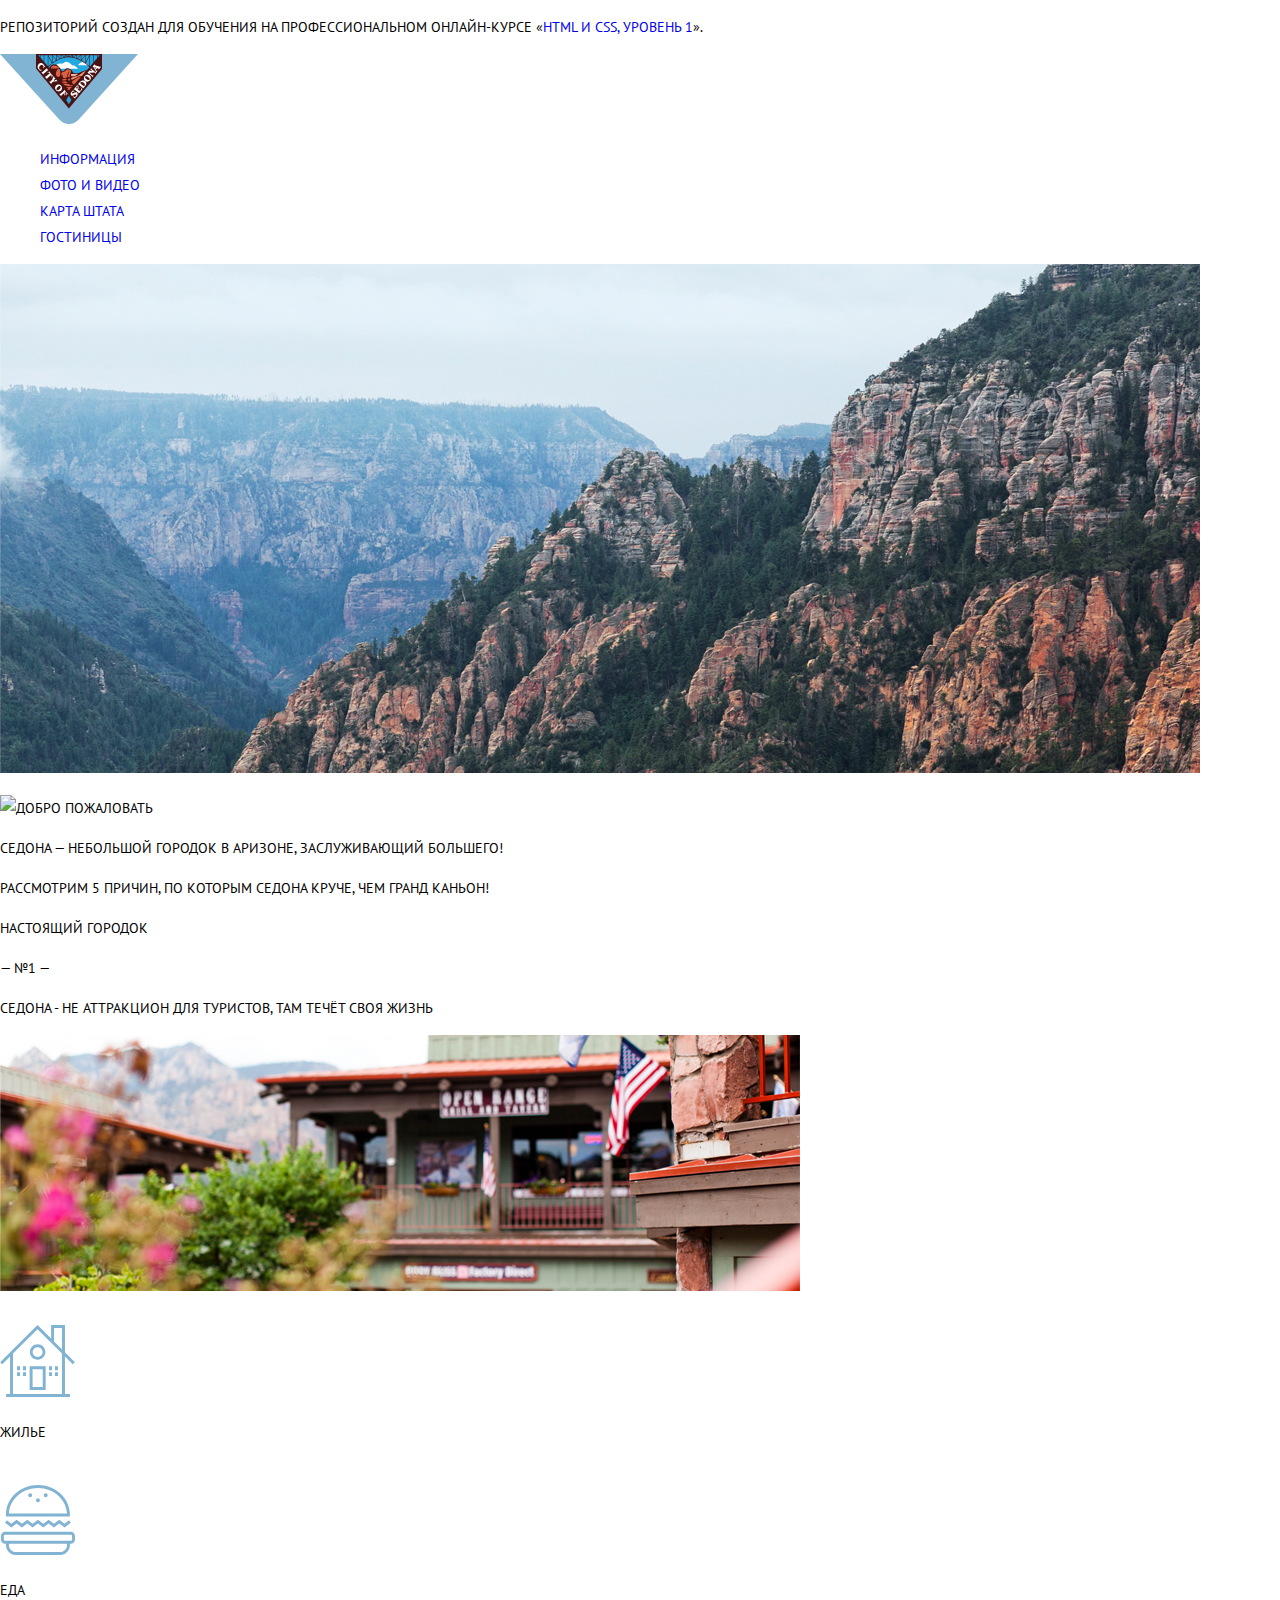
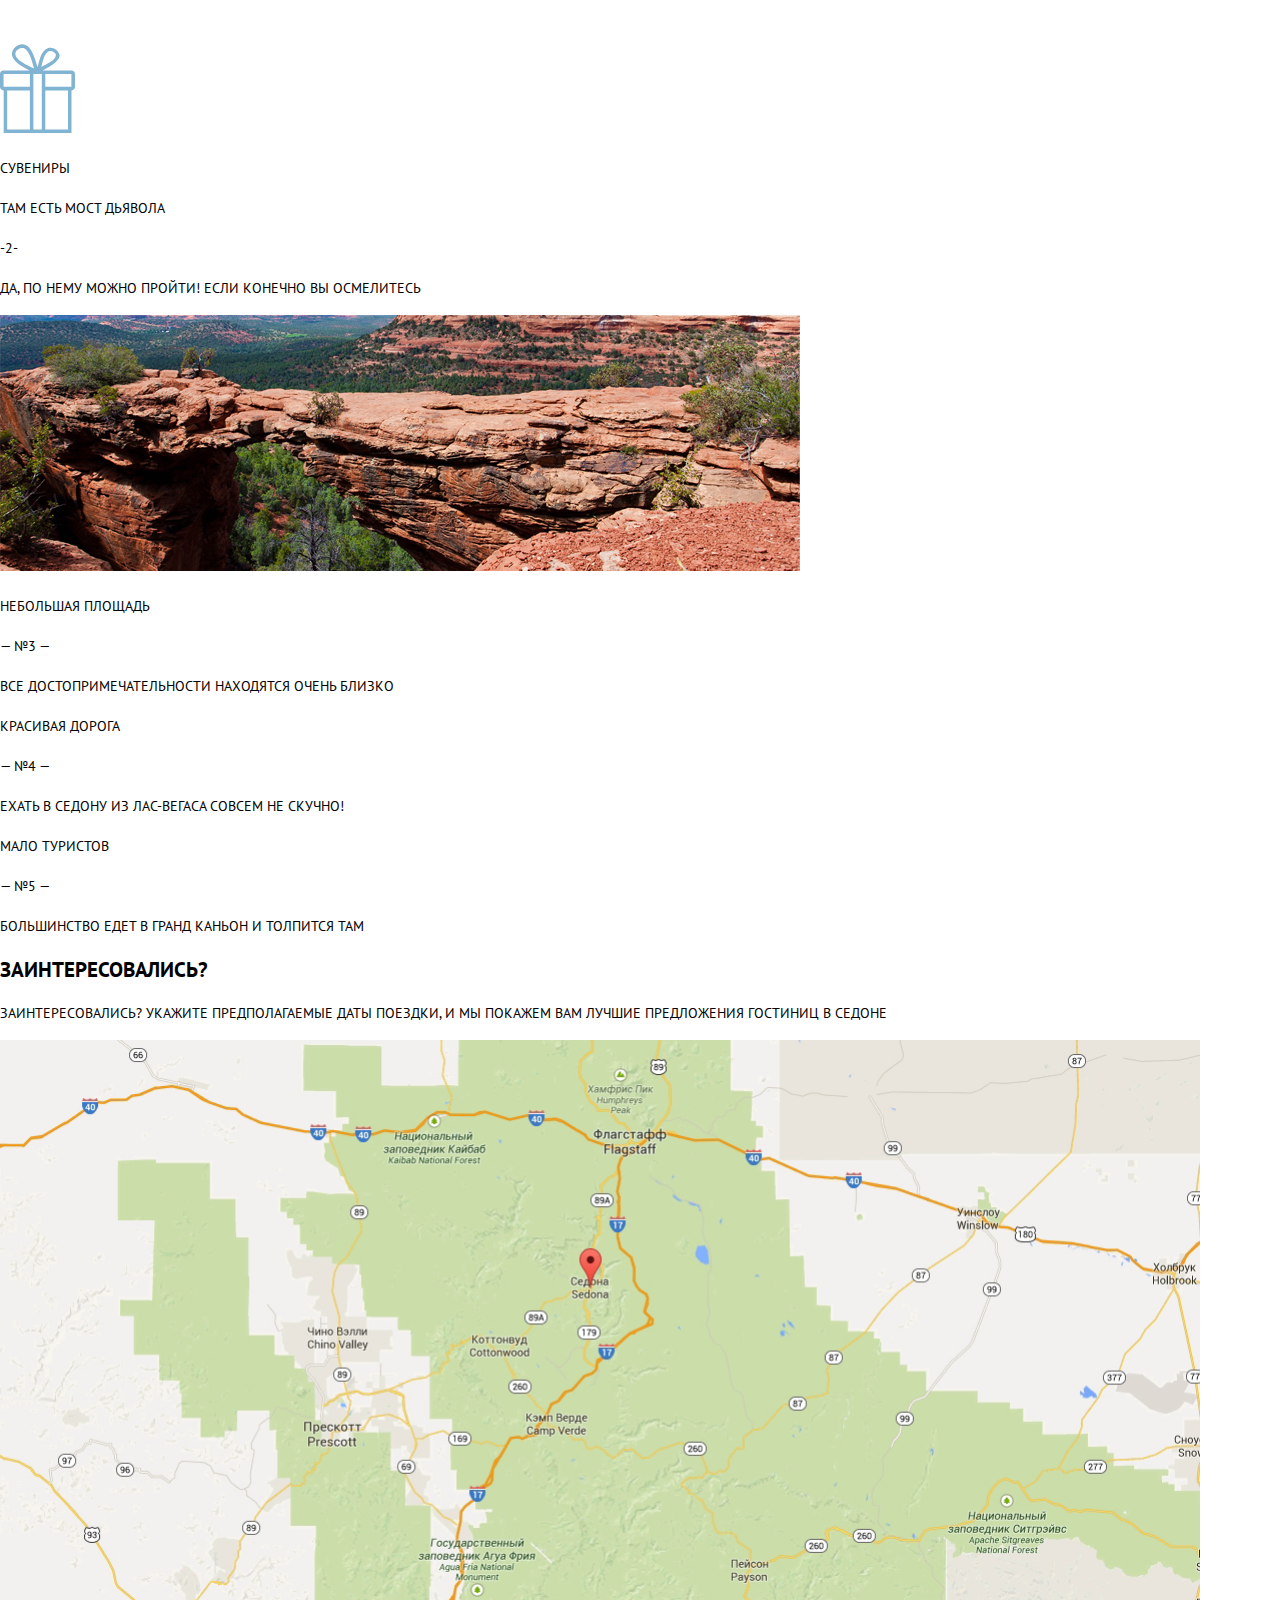
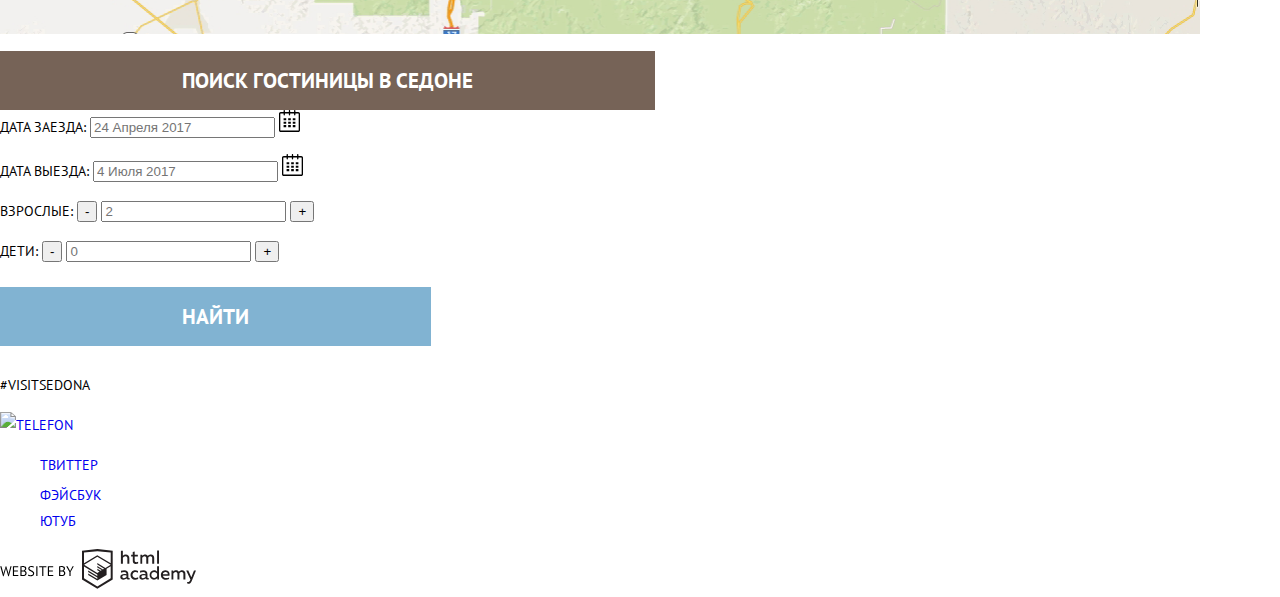
==== commit 5b5f8724: "ДЗ 8 Базовая стилизация" ====
--- a/index.html
+++ b/index.html
@@ -2,24 +2,31 @@
 <html lang="ru">
   <head>
     <meta charset="utf-8">
-    <title>HTML Academy: Седона</title>
+      <title>HTML Academy: Седона</title>
+      <link rel="stylesheet" href="https://fonts.googleapis.com/css?family=PT+Sans:400,700&subset=latin,cyrillic">
+      <link href="normalize.css" rel="stylesheet">
+      <link href="css/style.css" rel="stylesheet">
   </head>
+
   <body>
-<p>Репозиторий создан для обучения на профессиональном онлайн‑курсе «<a href="https://htmlacademy.ru/intensive/htmlcss">HTML и CSS, уровень 1</a>».</p>
-<header>
-      <nav>
-        <a>
-            <img src="img/logo-sedona.svg" width="138" height="70" alt="Логотип_Седона">
-        </a>
-    
-        <ul>
+    <p>
+      Репозиторий создан для обучения на профессиональном онлайн‑курсе «<a href="https://htmlacademy.ru/intensive/htmlcss">HTML и CSS, уровень 1</a>».
+    </p>
+
+  <header>
+    <nav class="main-navigation">
+      <a>
+        <img src="img/logo-sedona.svg" width="138" height="70" alt="Логотип_Седона">
+      </a>
+
+      <ul class="site-navigation">
             <li><a href="#" aria-label="Информация">Информация</a></li>
             <li><a href="#" aria-label="Фото">Фото и видео</a></li>
             <li><a href="#" aria-label="Карта">Карта штата</a></li>    
             <li><a href="hotels.html" aria-label="Гостиницы">Гостиницы</a></li>
         </ul>
     </nav>
-</header>
+  </header>
 
 <main>
     <section>
@@ -84,7 +91,6 @@
         </p>
       </section>
 
-
         <!--Reason 2-->
       <section>
         <p>
@@ -145,9 +151,13 @@
     <section>
       <img src="img/map.png" width="1200" height="474" alt="Карта">
     </section>
-    <section>
-      <h2>ПОИСК ГОСТИНИЦЫ В СЕДОНЕ</h2>
+    <br>
+    <section class="hotel-search">
+      
       <form action="https://echo.htmlacademy.ru" method="post">
+        <div class="btn-search-of-hotels">
+          <a href="#" aria-label="Показать">Поиск гостиницы в седоне</a>
+        </div>
         <p>
           <label for="date_of_arrival">Дата заезда:</label>
           <input id="date_of_arrival" type="text" name="date" placeholder="24 Апреля 2017">
@@ -170,20 +180,18 @@
           <input id="Children" type="text" name="number" placeholder="0">
           <button aria-label="Плюс" type="button">+</button>
         </p>
-        <p>
-          <button aria-label="Найти" type="submit">НАЙТИ</button>
-        </p>
+        <br>
+        <div class="btn-search">
+          <a href="#" aria-label="Показать">Найти</a>
+        </div>
     </form>
     </section>
 </main>
-
+<br>
 <footer>
-  <section>
-    <p>
-      <a href="tel:+74956660166" aria-label="Телефон +74956660166">
-        <img src="img/tel.svg" width="251" height="26" alt="telefon">
-      </a>
-    </p>
+
+  <section class="footer-contact">
+    <p>#visitsedona</p>
     <p>
       <a href="tel:+74956660166" aria-label="Телефон +74956660166">
         <img src="img/tel.svg" width="251" height="26" alt="telefon">
@@ -191,29 +199,47 @@
     </p>
   </section>
 
-  <section>
-    <p>
-        <a href="#" aria-label="Твиттер">
-      <img src="img/icon_twitter.svg" width="46" height="48" alt="Twitter">
-        </a>
-    </p>
-    <p>
-        <a href="#" aria-label="Фэйсбук">
-      <img src="img/icon_fb.svg" width="46" height="48" alt="Facebook">
-        </a>
-    </p>
-    <p>
-        <a href="#" aria-label="Ютуб">
-      <img src="img/icon_youtube.svg" width="46" height="48" alt="Youtube">
-        </a>
-    </p>
-  </section>
- 
-  <section>
-    <a href="https://htmlacademy.ru" aria-label="Переход на сайт htmlacademy.ru">
-      <img src="img/logo_htmlacademy.svg" width="197" height="41" alt="htmlacademy">
+  <div>
+      <ul>
+        <li>
+          <a class="social-button" href="#">
+            <span class="visuali-hidden">Твиттер</span>
+            <svg width="17" height="17" viewBox="0 0 17 17" fill="none" xmlns="http://www.w3.org/2000/svg">
+              <path d="M10.95 1.14409C12.635 0.648089 13.934 1.41409 14.527 2.32309C15.2 2.09209 15.858 1.84209 16.538 1.61509C16.5249 2.30145 16.2117 2.94761 15.681 3.38309C16.366 3.55309 16.985 2.89209 16.985 2.89209C16.816 3.89209 15.979 4.68009 15.422 4.91609C15.191 11.6661 12.247 16.1331 5.34498 15.9981H4.89898C4.48898 15.9981 0.734977 15.5381 0.000976562 14.1111C2.27198 14.3071 3.89398 13.6891 4.69398 12.9341C3.73398 12.6341 2.01498 12.4571 1.71498 9.98409C2.06398 10.0901 2.27898 10.2121 2.90498 10.1031C1.70498 9.24709 0.373977 8.53009 0.447977 6.33009C0.732977 6.65809 1.51498 6.86609 1.78798 6.80209C1.08498 6.56109 -0.182023 3.44209 0.893977 1.85009C2.71198 3.70409 4.62898 5.45609 8.04598 5.62309C8.25398 3.33009 9.18298 1.79309 10.95 1.14409Z" fill="white"/>
+              </svg>
+              
+          </a>
+        </li>
+        <li>
+          <a class="social-button" href="#">
+            <span class="visuali-hidden">Фэйсбук</span>
+            <svg width="12" height="22" viewBox="0 0 12 22">
+              <path d="M12 4V0H8C5.79086 0 4 1.79086 4 4V8H0V12H4V22H8V12H12V8H8V4H12Z" fill="white"/>
+              </svg>
+          </a>
+        </li>
+        
+        <li>
+          <a class="social-button" href="#">
+            <span class="visuali-hidden">Ютуб</span>
+            <svg width="20" height="16" viewBox="0 0 20 16">
+              <path fill-rule="evenodd" clip-rule="evenodd" d="M3 0H17C18.65 0 20 1.35 20 3V13C20 14.65 18.65
+               16 17 16H3C1.35 16 0 14.65 0 13V3C0 1.35 1.35 0 3 0ZM6.027 4.002V11.998L15.014 8L6.027 4.002Z" fill="white"/>
+            </svg>
+          </a>
+        </li>
+      </ul>
+     
+  </div>
+
+  <div class="logo-htmlacademy">
+    <a href="#">
+      <svg width="197" height="41" viewBox="0 0 197 41" fill="none" xmlns="http://www.w3.org/2000/svg">
+        <path d="M3.22128 24.766L3.44528 26.39H3.45928L3.69728 24.738L5.71328 18.2H6.27328L8.30328 24.766L8.54128 26.39H8.55528L8.80728 24.738L10.4593 18.2H11.5933L8.86328 28.154H8.21928L6.23128 21.588L5.97928 20.104H5.90928L5.65728 21.602L3.66928 28.154H3.02528L0.225281 18.2H1.45728L3.22128 24.766ZM12.897 18.2H18.231V19.236H14.059V22.442H17.881V23.478H14.059V26.964H18.301V28H12.897V18.2ZM26.3109 20.44C26.3109 20.6733 26.2736 20.9113 26.1989 21.154C26.1242 21.3967 26.0122 21.6253 25.8629 21.84C25.7136 22.0453 25.5222 22.2273 25.2889 22.386C25.0556 22.5447 24.7802 22.666 24.4629 22.75V22.806C24.7429 22.8527 25.0089 22.932 25.2609 23.044C25.5222 23.156 25.7509 23.31 25.9469 23.506C26.1429 23.702 26.3016 23.94 26.4229 24.22C26.5442 24.5 26.6049 24.8313 26.6049 25.214C26.6049 25.718 26.4976 26.1567 26.2829 26.53C26.0776 26.894 25.8022 27.1927 25.4569 27.426C25.1209 27.6593 24.7336 27.832 24.2949 27.944C23.8562 28.056 23.4082 28.112 22.9509 28.112C22.7922 28.112 22.6056 28.112 22.3909 28.112C22.1762 28.112 21.9522 28.1027 21.7189 28.084C21.4856 28.0747 21.2522 28.056 21.0189 28.028C20.7856 28.0093 20.5802 27.9767 20.4029 27.93V18.284C20.7482 18.228 21.1496 18.1813 21.6069 18.144C22.0642 18.1067 22.5636 18.088 23.1049 18.088C23.4689 18.088 23.8376 18.1207 24.2109 18.186C24.5936 18.242 24.9389 18.3587 25.2469 18.536C25.5549 18.704 25.8069 18.942 26.0029 19.25C26.2082 19.558 26.3109 19.9547 26.3109 20.44ZM23.0629 27.104C23.3616 27.104 23.6509 27.0713 23.9309 27.006C24.2109 26.9313 24.4582 26.8193 24.6729 26.67C24.8876 26.5113 25.0556 26.32 25.1769 26.096C25.3076 25.872 25.3729 25.606 25.3729 25.298C25.3729 24.9153 25.2936 24.6073 25.1349 24.374C24.9856 24.1407 24.7849 23.9587 24.5329 23.828C24.2902 23.6973 24.0149 23.6087 23.7069 23.562C23.3989 23.5153 23.0909 23.492 22.7829 23.492H21.5649V27.006C21.6302 27.0247 21.7236 27.0387 21.8449 27.048C21.9662 27.0573 22.0969 27.0667 22.2369 27.076C22.3769 27.0853 22.5216 27.0947 22.6709 27.104C22.8202 27.104 22.9509 27.104 23.0629 27.104ZM22.2929 22.512C22.4516 22.512 22.6429 22.5073 22.8669 22.498C23.0909 22.4887 23.2776 22.4747 23.4269 22.456C23.6509 22.3813 23.8609 22.2927 24.0569 22.19C24.2529 22.078 24.4256 21.952 24.5749 21.812C24.7336 21.6627 24.8549 21.4947 24.9389 21.308C25.0322 21.112 25.0789 20.902 25.0789 20.678C25.0789 20.37 25.0182 20.118 24.8969 19.922C24.7849 19.7167 24.6309 19.5533 24.4349 19.432C24.2389 19.3107 24.0149 19.2267 23.7629 19.18C23.5109 19.124 23.2542 19.096 22.9929 19.096C22.6849 19.096 22.4002 19.1053 22.1389 19.124C21.8869 19.1333 21.6956 19.152 21.5649 19.18V22.512H22.2929ZM33.0027 25.508C33.0027 25.116 32.886 24.7987 32.6527 24.556C32.4193 24.304 32.1253 24.0847 31.7707 23.898C31.4253 23.702 31.0473 23.52 30.6367 23.352C30.226 23.184 29.8433 22.9833 29.4887 22.75C29.1433 22.5073 28.854 22.2133 28.6207 21.868C28.3873 21.5133 28.2707 21.0653 28.2707 20.524C28.2707 19.7587 28.5367 19.152 29.0687 18.704C29.6007 18.256 30.3567 18.032 31.3367 18.032C31.906 18.032 32.424 18.074 32.8907 18.158C33.3573 18.242 33.7213 18.3493 33.9827 18.48L33.6327 19.502C33.418 19.3993 33.1007 19.3013 32.6807 19.208C32.27 19.1147 31.8033 19.068 31.2807 19.068C30.6647 19.068 30.2027 19.208 29.8947 19.488C29.5867 19.7587 29.4327 20.0807 29.4327 20.454C29.4327 20.818 29.5493 21.1213 29.7827 21.364C30.016 21.6067 30.3053 21.826 30.6507 22.022C31.0053 22.2087 31.388 22.3953 31.7987 22.582C32.2093 22.7687 32.5873 22.988 32.9327 23.24C33.2873 23.4827 33.5813 23.7767 33.8147 24.122C34.048 24.4673 34.1647 24.8967 34.1647 25.41C34.1647 25.83 34.09 26.208 33.9407 26.544C33.7913 26.88 33.572 27.1693 33.2827 27.412C32.9933 27.6547 32.6433 27.8413 32.2327 27.972C31.822 28.1027 31.3553 28.168 30.8327 28.168C30.1327 28.168 29.554 28.112 29.0967 28C28.6393 27.8973 28.2847 27.7807 28.0327 27.65L28.4247 26.6C28.6393 26.7213 28.9567 26.8427 29.3767 26.964C29.7967 27.076 30.268 27.132 30.7907 27.132C31.0987 27.132 31.388 27.104 31.6587 27.048C31.9293 26.9827 32.1627 26.8847 32.3587 26.754C32.5547 26.614 32.7087 26.4413 32.8207 26.236C32.942 26.0307 33.0027 25.788 33.0027 25.508ZM36.2822 18.2H37.4442V28H36.2822V18.2ZM46.4184 19.236H43.3664V28H42.2044V19.236H39.1524V18.2H46.4184V19.236ZM47.856 18.2H53.19V19.236H49.018V22.442H52.84V23.478H49.018V26.964H53.26V28H47.856V18.2ZM65.0023 20.44C65.0023 20.6733 64.965 20.9113 64.8903 21.154C64.8156 21.3967 64.7036 21.6253 64.5543 21.84C64.405 22.0453 64.2136 22.2273 63.9803 22.386C63.747 22.5447 63.4716 22.666 63.1543 22.75V22.806C63.4343 22.8527 63.7003 22.932 63.9523 23.044C64.2136 23.156 64.4423 23.31 64.6383 23.506C64.8343 23.702 64.993 23.94 65.1143 24.22C65.2356 24.5 65.2963 24.8313 65.2963 25.214C65.2963 25.718 65.189 26.1567 64.9743 26.53C64.769 26.894 64.4936 27.1927 64.1483 27.426C63.8123 27.6593 63.425 27.832 62.9863 27.944C62.5476 28.056 62.0996 28.112 61.6423 28.112C61.4836 28.112 61.297 28.112 61.0823 28.112C60.8676 28.112 60.6436 28.1027 60.4103 28.084C60.177 28.0747 59.9436 28.056 59.7103 28.028C59.477 28.0093 59.2716 27.9767 59.0943 27.93V18.284C59.4396 18.228 59.841 18.1813 60.2983 18.144C60.7556 18.1067 61.255 18.088 61.7963 18.088C62.1603 18.088 62.529 18.1207 62.9023 18.186C63.285 18.242 63.6303 18.3587 63.9383 18.536C64.2463 18.704 64.4983 18.942 64.6943 19.25C64.8996 19.558 65.0023 19.9547 65.0023 20.44ZM61.7543 27.104C62.053 27.104 62.3423 27.0713 62.6223 27.006C62.9023 26.9313 63.1496 26.8193 63.3643 26.67C63.579 26.5113 63.747 26.32 63.8683 26.096C63.999 25.872 64.0643 25.606 64.0643 25.298C64.0643 24.9153 63.985 24.6073 63.8263 24.374C63.677 24.1407 63.4763 23.9587 63.2243 23.828C62.9816 23.6973 62.7063 23.6087 62.3983 23.562C62.0903 23.5153 61.7823 23.492 61.4743 23.492H60.2563V27.006C60.3216 27.0247 60.415 27.0387 60.5363 27.048C60.6576 27.0573 60.7883 27.0667 60.9283 27.076C61.0683 27.0853 61.213 27.0947 61.3623 27.104C61.5116 27.104 61.6423 27.104 61.7543 27.104ZM60.9843 22.512C61.143 22.512 61.3343 22.5073 61.5583 22.498C61.7823 22.4887 61.969 22.4747 62.1183 22.456C62.3423 22.3813 62.5523 22.2927 62.7483 22.19C62.9443 22.078 63.117 21.952 63.2663 21.812C63.425 21.6627 63.5463 21.4947 63.6303 21.308C63.7236 21.112 63.7703 20.902 63.7703 20.678C63.7703 20.37 63.7096 20.118 63.5883 19.922C63.4763 19.7167 63.3223 19.5533 63.1263 19.432C62.9303 19.3107 62.7063 19.2267 62.4543 19.18C62.2023 19.124 61.9456 19.096 61.6843 19.096C61.3763 19.096 61.0916 19.1053 60.8303 19.124C60.5783 19.1333 60.387 19.152 60.2563 19.18V22.512H60.9843ZM69.4261 24.108L66.1921 18.2H67.5501L69.8461 22.484L70.0841 23.338H70.0981L70.3501 22.456L72.5481 18.2H73.7941L70.5881 24.094V28H69.4261V24.108Z" fill="black"/>
+        <path fill-rule="evenodd" clip-rule="evenodd" d="M97.5197 1.05737H97.3509L82 2.71895V31.4945L97.3509 40.8382L112.702 31.4945V2.71895L97.5197 1.05737ZM159.018 2.62185H157.088V15.7311H159.018V2.62185ZM122.862 2.63264V7.76843C123.613 6.9864 124.639 6.5436 125.711 6.53843C126.682 6.47908 127.633 6.84495 128.325 7.54479C129.018 8.24462 129.387 9.21244 129.34 10.2068V15.7634H127.367V10.4658C127.423 9.94897 127.275 9.43059 126.957 9.02553C126.638 8.62047 126.174 8.36218 125.668 8.3079H125.352C124.346 8.36979 123.432 8.9295 122.904 9.80764V15.7634H120.9V2.63264H122.862ZM159.018 31.4837H157.278V30.0595C156.483 31.1353 155.23 31.7538 153.912 31.7211C151.475 31.5528 149.583 29.4822 149.583 26.9845C149.583 24.4867 151.475 22.4162 153.912 22.2479C155.119 22.2052 156.282 22.7203 157.077 23.6505V18.3205H159.018V31.4837ZM129.066 30.0595C129.263 30.0515 129.458 30.0152 129.646 29.9516V31.3866C129.248 31.5404 128.826 31.6172 128.401 31.6132C127.648 31.6769 126.939 31.2429 126.639 30.5342C125.704 31.31 124.53 31.7227 123.326 31.6995C121.733 31.6995 120.256 30.804 120.256 28.9482C120.256 26.65 122.366 25.9379 124.17 25.9379C124.94 25.9505 125.707 26.0408 126.46 26.2076V25.884C126.46 24.805 125.658 23.9742 124.149 23.9742C123.059 23.9764 121.98 24.2116 120.984 24.6647V22.8305C122.068 22.451 123.204 22.2506 124.35 22.2371C126.839 22.2371 128.369 23.4455 128.369 26.1753V29.4121C128.355 29.5668 128.401 29.721 128.498 29.8406C128.595 29.9601 128.735 30.035 128.886 30.0487H129.066V30.0595ZM122.271 28.8403C122.298 29.229 122.476 29.5905 122.766 29.844C123.055 30.0974 123.432 30.2217 123.811 30.189H123.928C124.882 30.1906 125.797 29.8022 126.47 29.11V27.5779C125.842 27.4414 125.203 27.3655 124.561 27.3513C123.506 27.3513 122.282 27.7074 122.282 28.8403H122.271ZM138.023 22.9384C137.196 22.4632 136.26 22.2246 135.311 22.2479H134.942C133.733 22.2873 132.589 22.8166 131.762 23.7192C130.935 24.6218 130.492 25.8236 130.532 27.06V27.5024C130.696 30.0004 132.805 31.8921 135.248 31.7318C136.252 31.7555 137.248 31.5452 138.16 31.1168V29.2718C137.377 29.7215 136.494 29.9591 135.596 29.9624C134.52 30.0288 133.496 29.4793 132.938 28.5356C132.381 27.5918 132.381 26.4095 132.938 25.4658C133.496 24.522 134.52 23.9725 135.596 24.039C136.461 24.0357 137.307 24.2989 138.023 24.7942V22.9384ZM148.151 30.0595C148.349 30.0515 148.544 30.0152 148.732 29.9516V31.3866C148.334 31.5404 147.912 31.6172 147.487 31.6132C146.734 31.6769 146.025 31.2429 145.725 30.5342C144.789 31.31 143.616 31.7227 142.412 31.6995C140.819 31.6995 139.342 30.804 139.342 28.9482C139.342 26.65 141.452 25.9379 143.256 25.9379C144.026 25.9505 144.793 26.0408 145.545 26.2076V25.884C145.545 24.805 144.744 23.9742 143.235 23.9742C142.144 23.9764 141.066 24.2116 140.07 24.6647V22.8305C141.154 22.451 142.29 22.2506 143.435 22.2371C145.925 22.2371 147.455 23.4455 147.455 26.1753V29.4121C147.44 29.5668 147.487 29.721 147.584 29.8406C147.681 29.9601 147.821 30.035 147.972 30.0487H148.151V30.0595ZM141.855 29.8481C141.563 29.5943 141.384 29.2311 141.357 28.8403H141.378C141.378 27.7074 142.539 27.3513 143.657 27.3513C144.299 27.3655 144.938 27.4414 145.567 27.5779V29.11C144.894 29.8022 143.978 30.1906 143.024 30.189H142.908C142.526 30.2247 142.147 30.1019 141.855 29.8481ZM151.327 26.9305C151.327 25.2859 152.631 23.9526 154.239 23.9526L154.26 24.0066C155.474 24.0066 156.574 24.7382 157.067 25.8732V28.0311C156.586 29.1871 155.467 29.9296 154.239 29.9084C152.631 29.9084 151.327 28.5752 151.327 26.9305ZM165.349 22.2479C168.841 22.2479 170.054 25.1395 169.484 27.7397H162.922C163.144 29.3582 164.684 30.0163 166.288 30.0163C167.251 30.0196 168.203 29.8021 169.073 29.3797V31.1061C168.074 31.5421 166.994 31.7519 165.908 31.7211C163.239 31.7211 160.896 30.189 160.896 26.9521C160.836 25.7502 161.248 24.5736 162.041 23.6841C162.833 22.7945 163.941 22.2658 165.117 22.2155H165.349V22.2479ZM162.869 26.1753C162.97 24.8237 164.122 23.8104 165.444 23.9095H165.486C166.106 23.8531 166.72 24.08 167.161 24.5295C167.603 24.979 167.828 25.6051 167.775 26.24H162.869V26.1753ZM171.489 31.4621V22.4961H173.23V23.575C173.978 22.7197 175.041 22.2229 176.163 22.2047C177.295 22.1328 178.371 22.7163 178.948 23.7153C179.741 22.8335 180.848 22.3161 182.018 22.2803C182.952 22.2327 183.859 22.6011 184.507 23.2901C185.154 23.9792 185.478 24.9213 185.394 25.8732V31.4837H183.39V25.9271C183.437 25.4734 183.306 25.0191 183.024 24.6647C182.743 24.3104 182.336 24.0852 181.892 24.039H181.617C180.751 24.0941 179.953 24.536 179.433 25.2474V31.4837H177.429V25.9271C177.473 25.47 177.336 25.0139 177.048 24.6611C176.761 24.3082 176.347 24.088 175.899 24.0497H175.688C174.747 24.1344 173.891 24.6449 173.356 25.4416V31.5161H171.531L171.489 31.4621ZM195.977 22.4745H193.972L191.324 29.2718L188.306 22.4853H186.196L190.417 31.5484L190.237 32.0016C189.72 33.3611 189.003 34.0516 188.053 34.0516C187.75 34.0548 187.447 34.0112 187.156 33.9221V35.6161C187.536 35.7125 187.926 35.7632 188.317 35.7671C189.646 35.7671 190.902 35.0226 191.851 32.6813L195.977 22.4745ZM134.689 6.78658V3.54974L132.727 4.01369V6.73264H131.144V8.49132H132.79V12.9905C132.723 13.817 133.024 14.6301 133.61 15.2038C134.195 15.7775 135.003 16.0505 135.807 15.9468C136.6 15.9535 137.387 15.8259 138.139 15.5692V13.8429C137.573 14.0781 136.967 14.199 136.356 14.199C135.217 14.199 134.689 13.8105 134.689 12.6237V8.5129H137.854V6.78658H134.689ZM140.386 15.7526V6.75421H142.138V7.83316C142.881 6.97655 143.94 6.476 145.06 6.45211C146.162 6.38099 147.215 6.93142 147.803 7.88711C148.596 7.00534 149.703 6.48794 150.873 6.45211C151.814 6.41462 152.723 6.79859 153.364 7.50353C154.005 8.20846 154.313 9.16418 154.207 10.1205V15.7418H152.203V10.1853C152.25 9.73151 152.118 9.27721 151.837 8.92287C151.556 8.56853 151.149 8.34334 150.705 8.29711H150.462C149.596 8.35228 148.797 8.7942 148.278 9.50553V15.7418H146.273V10.1853C146.321 9.73151 146.189 9.27721 145.908 8.92287C145.627 8.56853 145.219 8.34334 144.775 8.29711H144.533C143.591 8.38181 142.736 8.89229 142.201 9.68895V15.7634H140.386V15.7526ZM110.697 30.3033L110.708 30.2968L110.697 30.3184V30.3033ZM110.697 18.3205V30.3033L97.3509 38.4321L84.0046 30.3184V18.5147L97.2876 26.6068V28.0311L88.1826 22.5284V23.9418L97.3404 29.5632V31.0629L88.1931 25.4955V26.9521L97.3509 32.5734L106.583 26.9197V20.8129L110.697 18.3205ZM110.708 16.7776L107.036 18.9355L105.348 20.0145L97.3087 15.0837V16.4971L104.156 20.7266L104.008 20.8237L102.953 21.4063L97.2876 17.9537V19.3995L101.761 22.1184L100.706 22.8413L97.3298 20.7913V22.2047L99.5454 23.5426L97.2982 24.9021L84.1101 16.864L97.3087 8.72869L110.708 16.7776ZM97.2876 7.27211L110.708 15.3534V4.56395L97.3615 3.12895L84.0151 4.56395V15.3534L97.2876 7.27211Z" fill="#231F20"/>
+        </svg>
     </a>
-  </section>
+  </div>
 </footer>
 
 </body>
--- a/css/style.css
+++ b/css/style.css
@@ -0,0 +1,169 @@
+:root {
+  --basic-black:  #000000;
+  --basic-white:  #FFFFFF;
+  --basic-blue:  #81B3D2;
+  --basic-brown:  #766357;
+  --detailed-put:  #669EC0;
+  --detailed-press:  #5496BD;
+  --book-put: #604E43;
+  --book-press: #503E33;
+  --htmlacademy-put: #669EC0;
+  --htmlacademy-press:#5496BD;
+}
+
+
+/* Global */
+
+body {
+  min-width: 960;
+  margin: 0;
+  padding: 0;
+  font-family: "PT Sans", "Arial", "sans-serif";
+  font-size: 14px;
+  line-height: 26px;
+  color: var(--basic-black);
+  text-transform: uppercase;
+  background-color: var(--basic-white);
+}
+
+a {
+  text-decoration: none;
+}
+
+img {
+  max-width: 100%;
+  height: auto;
+}
+
+li {
+list-style-type: none;
+}
+
+/* Hotel filter */
+
+
+.btn-search a {
+    text-decoration: none;
+    font-size: 21px;
+    background-color: var(--basic-blue);
+    padding: 16px 182px;
+    color: var(--basic-white);
+    width: 458px;
+    height: 58;
+    font-weight: bold;
+    font-family: PT Sans;
+    font-style: normal;
+}
+
+.btn-search a:hover {
+    background-color: var(--detailed-put);
+}
+
+.btn-search a:focus {
+    background-color: var(--detailed-press);
+}
+
+.btn-search-of-hotels a {
+    text-decoration: none;
+    font-size: 21px;
+    background-color: var(--basic-brown); 
+    padding: 16px 182px;
+    color: var(--basic-white);
+    width: 568px;
+    height: 86;
+    font-weight: bold;
+    font-family: PT Sans;
+    font-style: normal;
+}
+
+.btn-search-of-hotels a:hover {
+    background-color: var(--book-put);
+}
+
+.btn-search-of-hotels a:focus {
+  background-color: var(--book-press);
+}
+
+.btn-detailed a {
+    font-size: 14px;
+    background-color: var(--basic-blue); 
+    padding: 3px 16px;
+    color: #FFFFFF;
+    width: 110px;
+    height: 27;
+    font-weight: bold;
+    font-family: PT Sans;
+    font-style: normal;
+}
+
+.btn-detailed  a:hover {
+  background-color: var(--detailed-put);
+}
+
+.btn-detailed  a:focus {
+background-color: var(--detailed-press);
+}
+
+.btn-book a {
+  font-size: 14px;
+  background-color: var(--basic-brown); 
+  padding: 3px 16px;
+  color: #FFFFFF;
+  width: 142px;
+  height: 27px;
+  font-weight: bold;
+  font-family: PT Sans;
+  font-style: normal;
+}
+
+.btn-book a:hover {
+  background-color: var(--book-put);
+}
+
+.btn-book  a:focus {
+background-color: var(--book-press);
+}
+
+.name-of-hotel a {
+    position: relative;
+    text-decoration: none;
+    font-size: 21px;
+    background-color: var(--basic-white); 
+    color: var(--basic-black);
+    width: 240px;
+    height: 26px;
+    font-weight: bold;
+    font-family: PT Sans;
+    font-style: normal;
+
+}
+
+.name-of-hotel a:hover {
+  color: var(--basic-blue);
+}
+
+.name-of-hotel a:focus {
+  color: var(--basic-black);
+  mix-blend-mode: normal;
+  opacity: 0.3;
+}
+
+.logo-htmlacademy a {
+  position: relative;
+  text-decoration: none;
+  font-size: 21px;
+  background-color: var(--basic-white); 
+  color: var(--basic-black);
+  font-weight: bold;
+  font-family: PT Sans;
+  font-style: normal;
+}
+
+.logo-htmlacademy a:hover {
+  color: var(--htmlacademy-put);
+}
+
+.logo-htmlacademy a:focus {
+  color: var(--htmlacademy-press);
+}
+
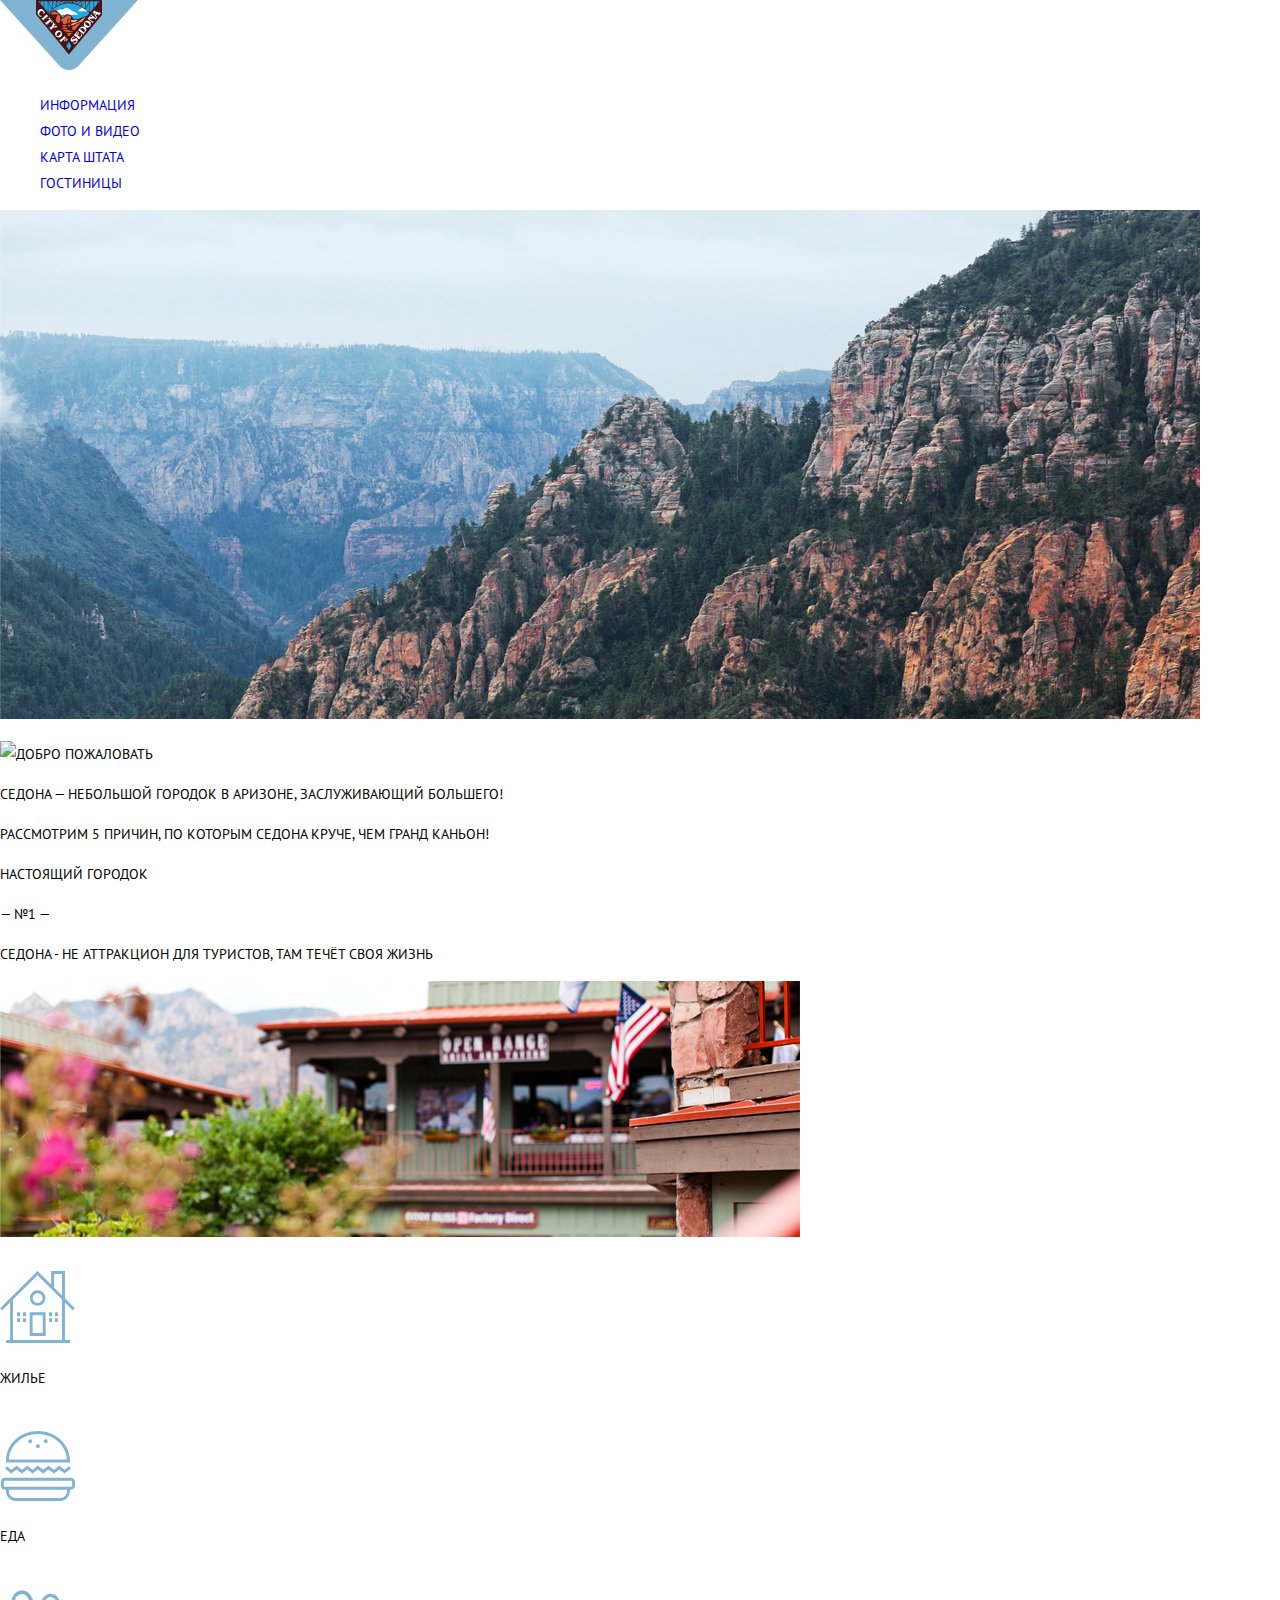
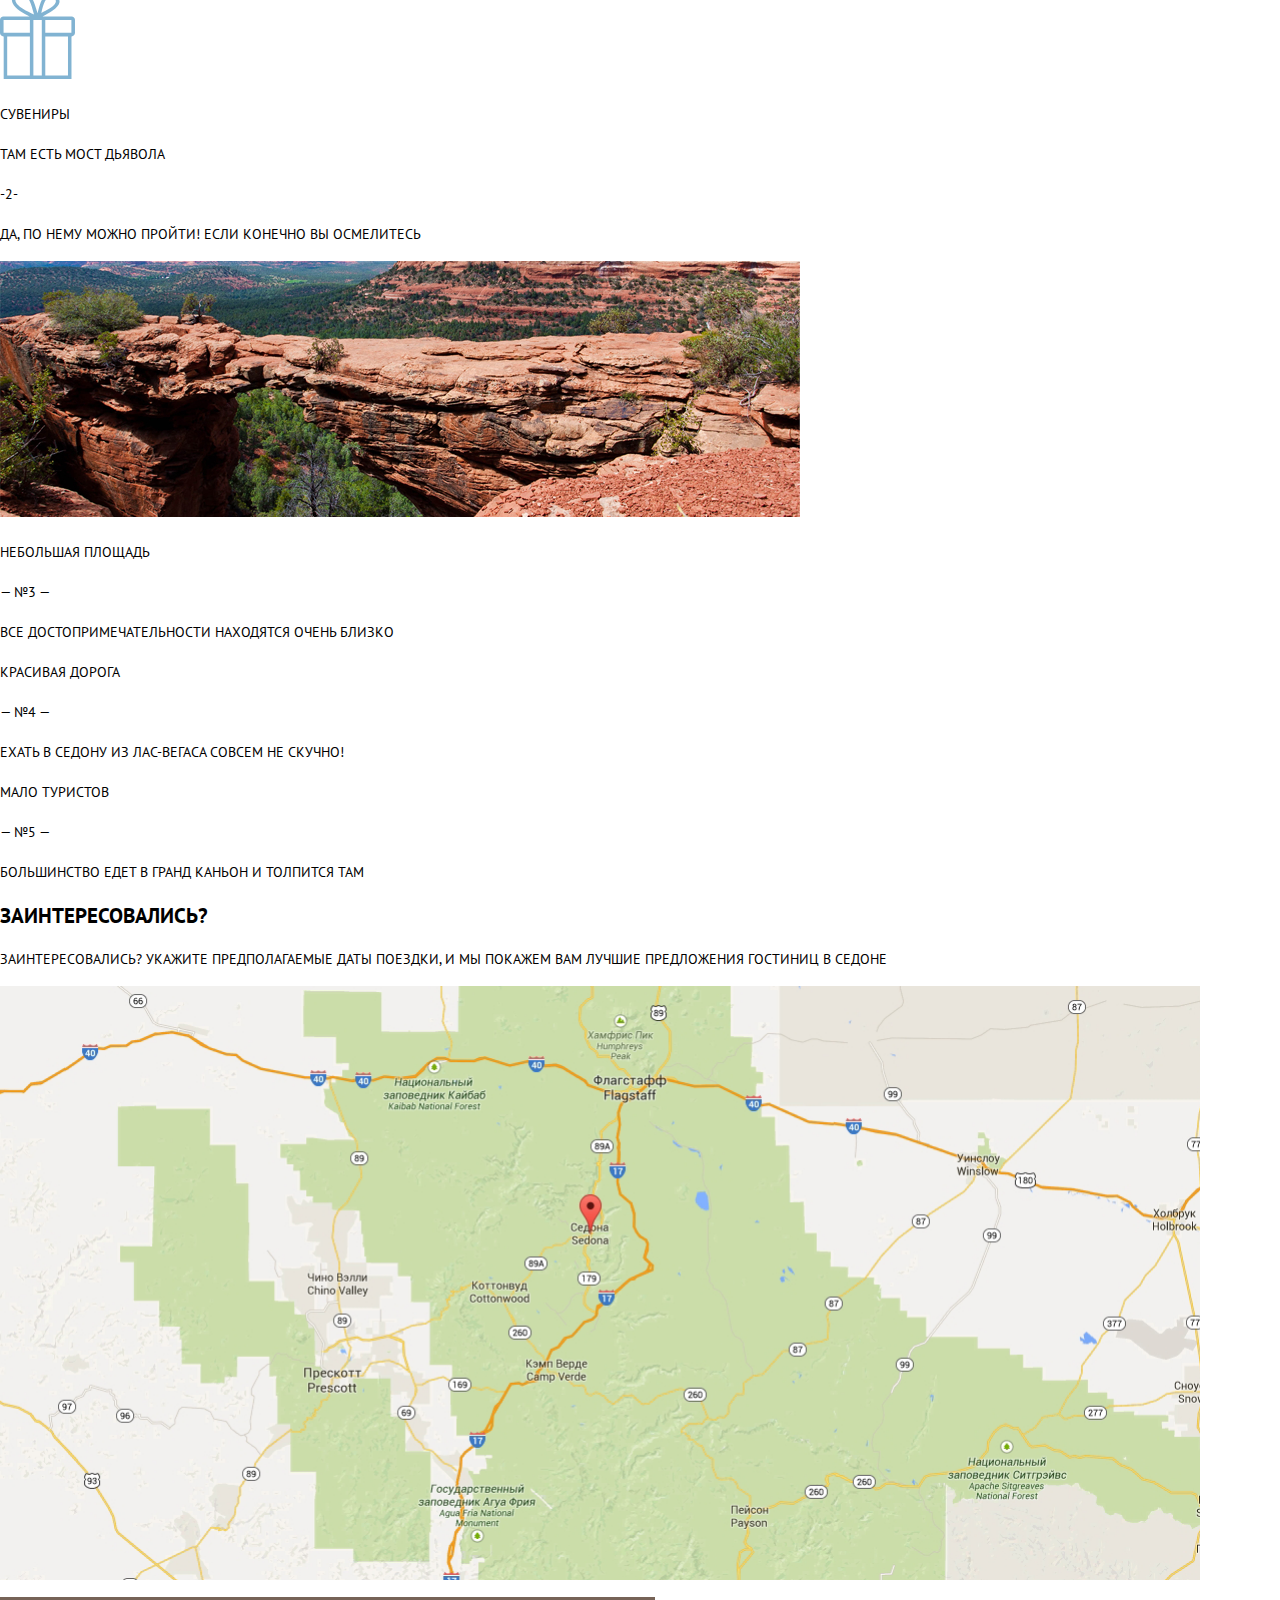
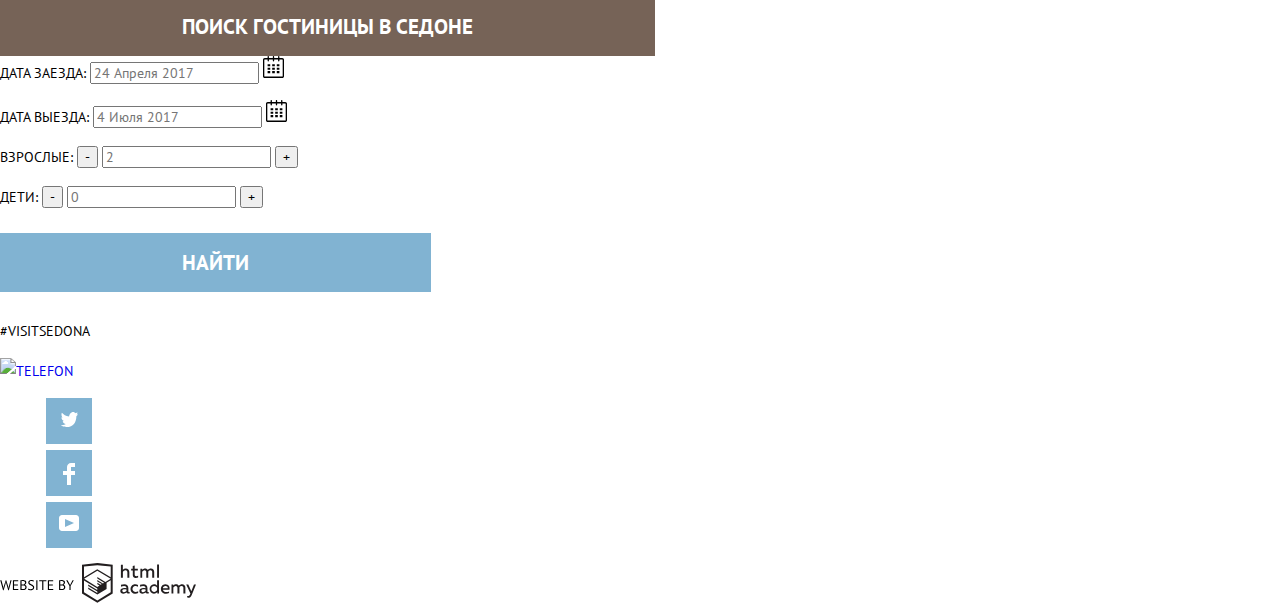
==== commit 33fb7949: "Исправления к ДЗ "Начинаем базовую стилизацию"" ====
--- a/index.html
+++ b/index.html
@@ -3,18 +3,14 @@
   <head>
     <meta charset="utf-8">
       <title>HTML Academy: Седона</title>
-      <link rel="stylesheet" href="https://fonts.googleapis.com/css?family=PT+Sans:400,700&subset=latin,cyrillic">
-      <link href="normalize.css" rel="stylesheet">
-      <link href="css/style.css" rel="stylesheet">
+      <link rel="stylesheet" href="css/style.css">
+      <link rel="stylesheet" href="css/normalize.css">
   </head>
 
   <body>
-    <p>
-      Репозиторий создан для обучения на профессиональном онлайн‑курсе «<a href="https://htmlacademy.ru/intensive/htmlcss">HTML и CSS, уровень 1</a>».
-    </p>
 
   <header>
-    <nav class="main-navigation">
+    <nav class="navigation">
       <a>
         <img src="img/logo-sedona.svg" width="138" height="70" alt="Логотип_Седона">
       </a>
@@ -199,37 +195,35 @@
     </p>
   </section>
 
-  <div>
-      <ul>
-        <li>
-          <a class="social-button" href="#">
-            <span class="visuali-hidden">Твиттер</span>
-            <svg width="17" height="17" viewBox="0 0 17 17" fill="none" xmlns="http://www.w3.org/2000/svg">
-              <path d="M10.95 1.14409C12.635 0.648089 13.934 1.41409 14.527 2.32309C15.2 2.09209 15.858 1.84209 16.538 1.61509C16.5249 2.30145 16.2117 2.94761 15.681 3.38309C16.366 3.55309 16.985 2.89209 16.985 2.89209C16.816 3.89209 15.979 4.68009 15.422 4.91609C15.191 11.6661 12.247 16.1331 5.34498 15.9981H4.89898C4.48898 15.9981 0.734977 15.5381 0.000976562 14.1111C2.27198 14.3071 3.89398 13.6891 4.69398 12.9341C3.73398 12.6341 2.01498 12.4571 1.71498 9.98409C2.06398 10.0901 2.27898 10.2121 2.90498 10.1031C1.70498 9.24709 0.373977 8.53009 0.447977 6.33009C0.732977 6.65809 1.51498 6.86609 1.78798 6.80209C1.08498 6.56109 -0.182023 3.44209 0.893977 1.85009C2.71198 3.70409 4.62898 5.45609 8.04598 5.62309C8.25398 3.33009 9.18298 1.79309 10.95 1.14409Z" fill="white"/>
-              </svg>
-              
-          </a>
-        </li>
-        <li>
-          <a class="social-button" href="#">
-            <span class="visuali-hidden">Фэйсбук</span>
-            <svg width="12" height="22" viewBox="0 0 12 22">
-              <path d="M12 4V0H8C5.79086 0 4 1.79086 4 4V8H0V12H4V22H8V12H12V8H8V4H12Z" fill="white"/>
-              </svg>
-          </a>
-        </li>
-        
-        <li>
-          <a class="social-button" href="#">
-            <span class="visuali-hidden">Ютуб</span>
-            <svg width="20" height="16" viewBox="0 0 20 16">
-              <path fill-rule="evenodd" clip-rule="evenodd" d="M3 0H17C18.65 0 20 1.35 20 3V13C20 14.65 18.65
-               16 17 16H3C1.35 16 0 14.65 0 13V3C0 1.35 1.35 0 3 0ZM6.027 4.002V11.998L15.014 8L6.027 4.002Z" fill="white"/>
+  <div class="social-icon">
+    <ul>
+      <li>
+        <a class="social-button" href="#">
+          <span class="visually-hidden">Твиттер</span>
+          <svg class="social" width="17" height="17" viewBox="0 0 17 17" fill="none" xmlns="http://www.w3.org/2000/svg">
+            <path d="M10.95 1.14409C12.635 0.648089 13.934 1.41409 14.527 2.32309C15.2 2.09209 15.858 1.84209 16.538 1.61509C16.5249 2.30145 16.2117 2.94761 15.681 3.38309C16.366 3.55309 16.985 2.89209 16.985 2.89209C16.816 3.89209 15.979 4.68009 15.422 4.91609C15.191 11.6661 12.247 16.1331 5.34498 15.9981H4.89898C4.48898 15.9981 0.734977 15.5381 0.000976562 14.1111C2.27198 14.3071 3.89398 13.6891 4.69398 12.9341C3.73398 12.6341 2.01498 12.4571 1.71498 9.98409C2.06398 10.0901 2.27898 10.2121 2.90498 10.1031C1.70498 9.24709 0.373977 8.53009 0.447977 6.33009C0.732977 6.65809 1.51498 6.86609 1.78798 6.80209C1.08498 6.56109 -0.182023 3.44209 0.893977 1.85009C2.71198 3.70409 4.62898 5.45609 8.04598 5.62309C8.25398 3.33009 9.18298 1.79309 10.95 1.14409Z" fill="white"/>
             </svg>
-          </a>
-        </li>
-      </ul>
-     
+        </a>
+      </li>
+      <li>
+        <a class="social-button" href="#">
+          <span class="visually-hidden">Фэйсбук</span>
+          <svg class="social" width="12" height="22" viewBox="0 0 12 22">
+            <path d="M12 4V0H8C5.79086 0 4 1.79086 4 4V8H0V12H4V22H8V12H12V8H8V4H12Z" fill="white"/>
+            </svg>
+        </a>
+      </li>
+      
+      <li>
+        <a class="social-button" href="#">
+          <span class="visually-hidden">Ютуб</span>
+          <svg class="social" width="20" height="16" viewBox="0 0 20 16">
+            <path fill-rule="evenodd" clip-rule="evenodd" d="M3 0H17C18.65 0 20 1.35 20 3V13C20 14.65 18.65
+             16 17 16H3C1.35 16 0 14.65 0 13V3C0 1.35 1.35 0 3 0ZM6.027 4.002V11.998L15.014 8L6.027 4.002Z" fill="white"/>
+          </svg>
+        </a>
+      </li>
+    </ul>
   </div>
 
   <div class="logo-htmlacademy">
--- a/css/style.css
+++ b/css/style.css
@@ -1,3 +1,5 @@
+@import url('https://fonts.googleapis.com/css2?family=PT+Sans:wght@400;700&display=swap');
+
 :root {
   --basic-black:  #000000;
   --basic-white:  #FFFFFF;
@@ -5,17 +7,20 @@
   --basic-brown:  #766357;
   --detailed-put:  #669EC0;
   --detailed-press:  #5496BD;
-  --book-put: #604E43;
-  --book-press: #503E33;
-  --htmlacademy-put: #669EC0;
-  --htmlacademy-press:#5496BD;
+  --book-put:  #604E43;
+  --book-press:  #503E33;
+  --social-btn-put:  #669EC0;
+  --social-btn-press:  #5496BD;
+  --htmlacademy-put:  #669EC0;
+  --htmlacademy-press:  #5496BD;
 }
 
 
 /* Global */
 
+
 body {
-  min-width: 960;
+  min-width: 960px;
   margin: 0;
   padding: 0;
   font-family: "PT Sans", "Arial", "sans-serif";
@@ -35,8 +40,12 @@
   height: auto;
 }
 
-li {
-list-style-type: none;
+.social-icon ul {
+  list-style-type: none;
+}
+
+.navigation ul {
+  list-style-type: none;
 }
 
 /* Hotel filter */
@@ -49,9 +58,9 @@
     padding: 16px 182px;
     color: var(--basic-white);
     width: 458px;
-    height: 58;
+    height: 58px;
     font-weight: bold;
-    font-family: PT Sans;
+    font-family: "PT Sans", "Arial";
     font-style: normal;
 }
 
@@ -70,9 +79,9 @@
     padding: 16px 182px;
     color: var(--basic-white);
     width: 568px;
-    height: 86;
+    height: 86px;
     font-weight: bold;
-    font-family: PT Sans;
+    font-family: "PT Sans", "Arial";
     font-style: normal;
 }
 
@@ -88,11 +97,11 @@
     font-size: 14px;
     background-color: var(--basic-blue); 
     padding: 3px 16px;
-    color: #FFFFFF;
+    color: var(--basic-white);
     width: 110px;
-    height: 27;
+    height: 27px;
     font-weight: bold;
-    font-family: PT Sans;
+    font-family: "PT Sans", "Arial";
     font-style: normal;
 }
 
@@ -112,7 +121,7 @@
   width: 142px;
   height: 27px;
   font-weight: bold;
-  font-family: PT Sans;
+  font-family: "PT Sans", "Arial";
   font-style: normal;
 }
 
@@ -133,7 +142,7 @@
     width: 240px;
     height: 26px;
     font-weight: bold;
-    font-family: PT Sans;
+    font-family: "PT Sans", "Arial";
     font-style: normal;
 
 }
@@ -148,22 +157,37 @@
   opacity: 0.3;
 }
 
-.logo-htmlacademy a {
-  position: relative;
-  text-decoration: none;
-  font-size: 21px;
-  background-color: var(--basic-white); 
-  color: var(--basic-black);
-  font-weight: bold;
-  font-family: PT Sans;
-  font-style: normal;
+
+/*footer*/
+
+.visually-hidden {
+  position: absolute;
+  clip: rect(0 0 0 0);
+  width: 1px;
+  height: 1px;
+  margin: -1px;
 }
 
-.logo-htmlacademy a:hover {
-  color: var(--htmlacademy-put);
+.social-button {
+  display: block;
+  width: 46px;
+  height: 46px;
+  background-color: var(--basic-blue);
+  margin: 6px;
 }
 
-.logo-htmlacademy a:focus {
-  color: var(--htmlacademy-press);
+.social {
+  display: block;
+  margin: auto;
+  padding: 13px;
 }
 
+.logo-htmlacademy:hover path {
+    fill: var(--htmlacademy-put);
+}
+
+.logo-htmlacademy:active path {
+  color: var(--htmlacademy-press);
+  mix-blend-mode: normal;
+  opacity: 0.3;
+}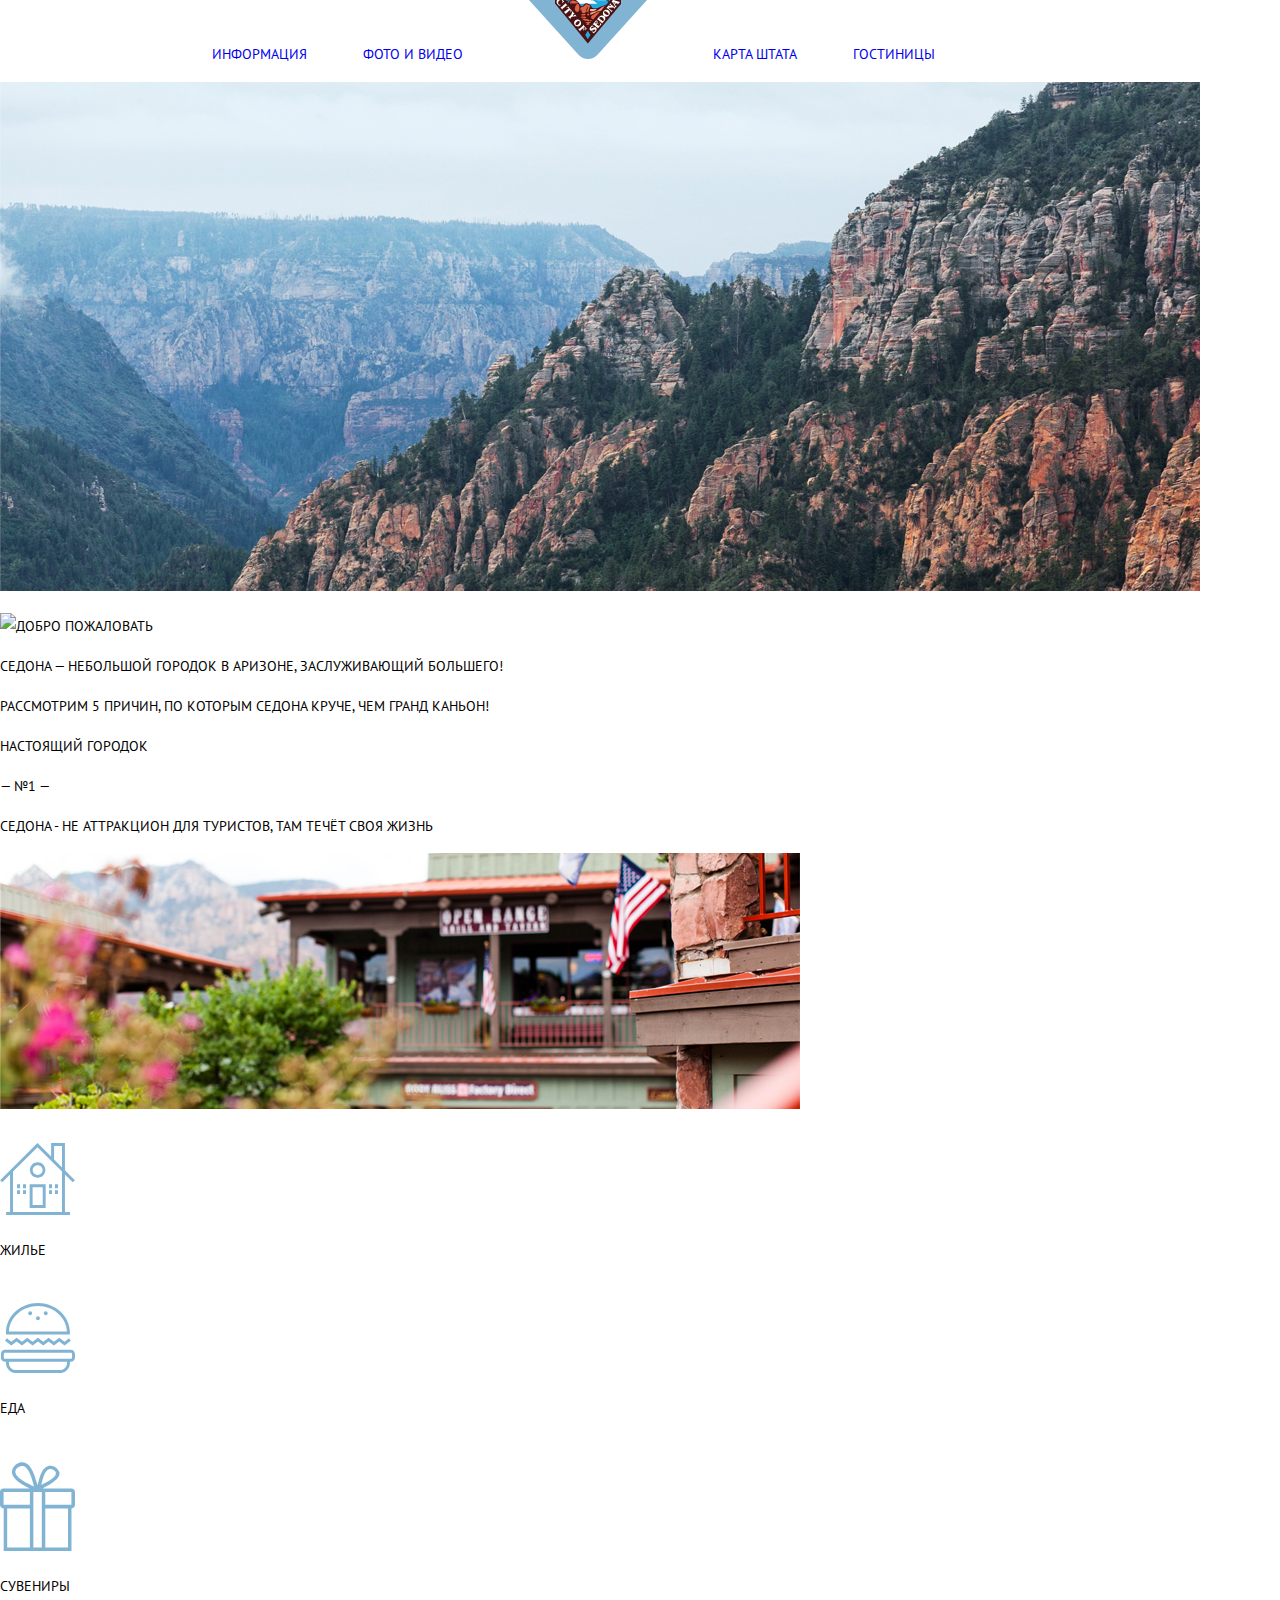
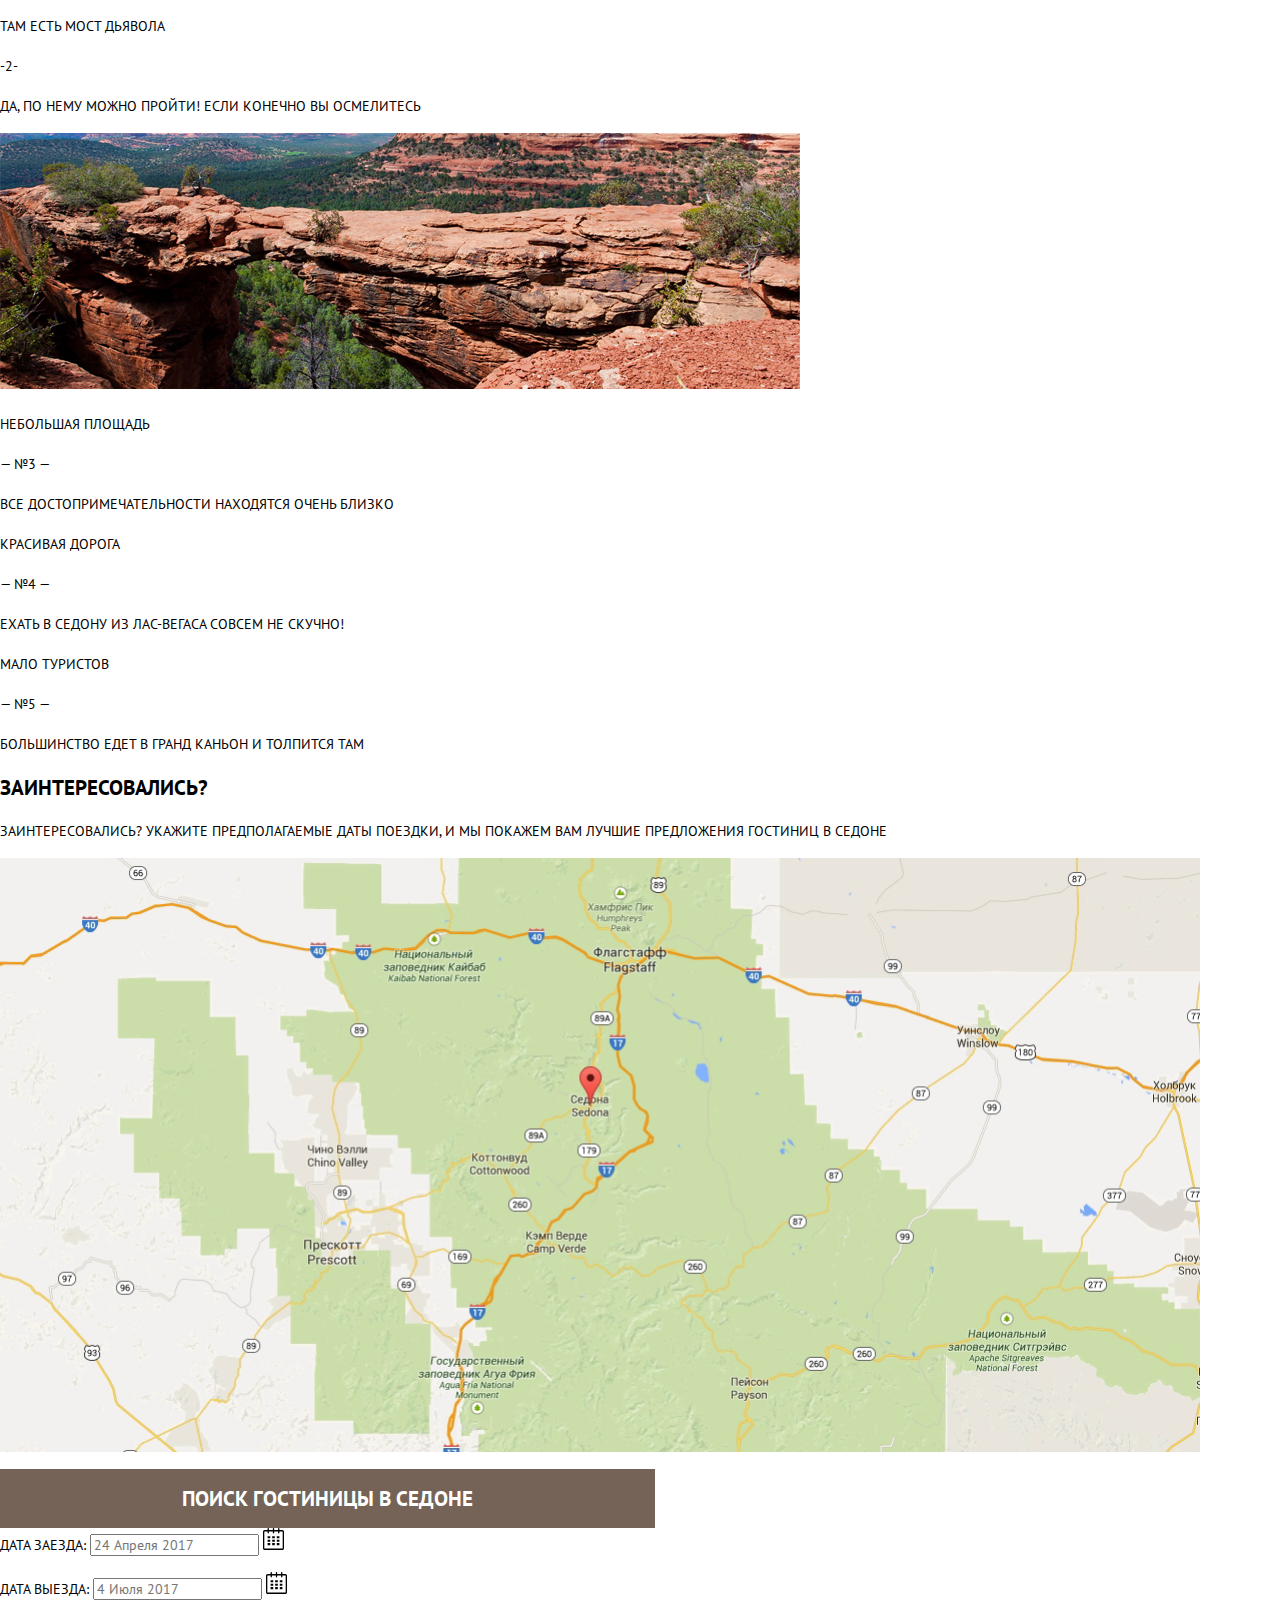
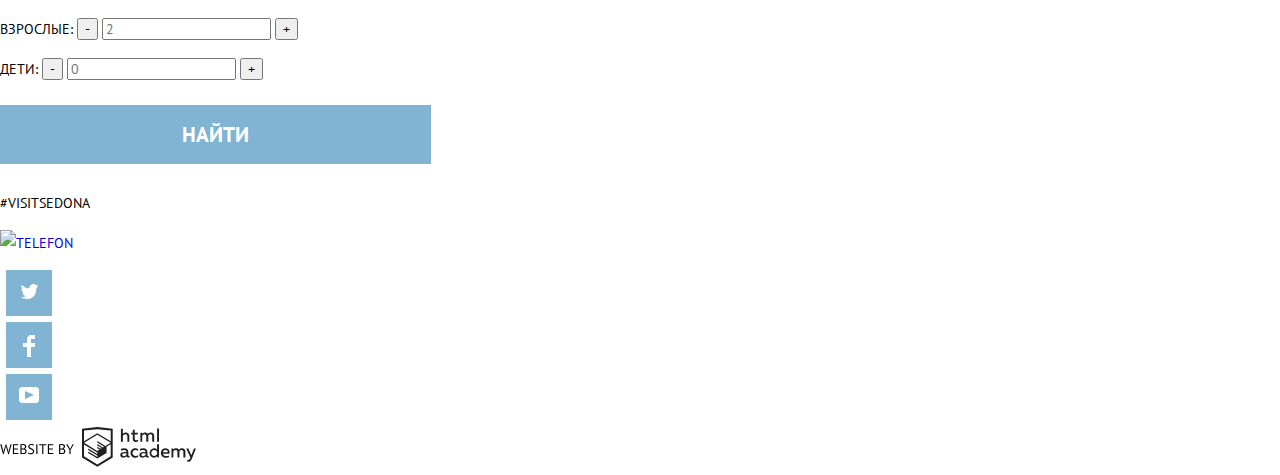
==== commit f4151f28: "Исправления №2 к "Начинаем базовую стилизацию"" ====
--- a/index.html
+++ b/index.html
@@ -9,21 +9,19 @@
 
   <body>
 
-  <header>
-    <nav class="navigation">
-      <a>
-        <img src="img/logo-sedona.svg" width="138" height="70" alt="Логотип_Седона">
-      </a>
-
-      <ul class="site-navigation">
+<header>
+    
+    <nav class="nav_links">
+        <ul>
             <li><a href="#" aria-label="Информация">Информация</a></li>
             <li><a href="#" aria-label="Фото">Фото и видео</a></li>
+            <li><img src="img/logo-sedona.svg" class="logo" width="138" height="70" alt="Логотип_Седона"></li>
             <li><a href="#" aria-label="Карта">Карта штата</a></li>    
             <li><a href="hotels.html" aria-label="Гостиницы">Гостиницы</a></li>
         </ul>
     </nav>
-  </header>
-
+</header>
+<br>
 <main>
     <section>
       <!--<h1>Welcome to the georgeus!</h1>-->
@@ -151,7 +149,7 @@
     <section class="hotel-search">
       
       <form action="https://echo.htmlacademy.ru" method="post">
-        <div class="btn-search-of-hotels">
+        <div class="button-default btn-search-of-hotels">
           <a href="#" aria-label="Показать">Поиск гостиницы в седоне</a>
         </div>
         <p>
@@ -165,19 +163,19 @@
           <img src="img/calendar.svg" width="21" height="23" alt="Календарь">
         </p>
         <p>
-          <label for="Adults">Взрослые:</label>
+          <label for="adults">Взрослые:</label>
           <button aria-label="Минус" type="button">-</button>
-          <input id="Adults" type="text" name="number" placeholder="2">
+          <input id="adults" type="text" name="number" placeholder="2">
           <button aria-label="Плюс" type="button">+</button>
         </p>
         <p>
-          <label for="Children">Дети:</label>
+          <label for="children">Дети:</label>
           <button aria-label="Минус" type="button">-</button>
-          <input id="Children" type="text" name="number" placeholder="0">
+          <input id="children" type="text" name="number" placeholder="0">
           <button aria-label="Плюс" type="button">+</button>
         </p>
         <br>
-        <div class="btn-search">
+        <div class="button-default btn-search">
           <a href="#" aria-label="Показать">Найти</a>
         </div>
     </form>
--- a/css/style.css
+++ b/css/style.css
@@ -13,9 +13,33 @@
   --social-btn-press:  #5496BD;
   --htmlacademy-put:  #669EC0;
   --htmlacademy-press:  #5496BD;
-}
-
-
+  --nav-put: #669EC0;
+  --nav-press: #5496BD;
+}
+
+/* Navigation */
+header {
+  display: flex;
+  
+  align-items: center;
+  padding: 0px 10px;
+  height: 56px;
+  background-color: var(--basic-white);
+}
+
+.nav_links {
+  display: inline-block;
+  padding: 94px 26px;
+  margin: 150px;
+}
+
+.nav_links li a:hover {
+  color: var(--nav-put);
+}
+
+.nav_links li a:hover {
+  color: var(--nav-press);
+}
 /* Global */
 
 
@@ -31,6 +55,11 @@
   background-color: var(--basic-white);
 }
 
+.nav_links li {
+  display: inline-block;
+  padding: 94px 26px;
+}
+
 a {
   text-decoration: none;
 }
@@ -40,28 +69,29 @@
   height: auto;
 }
 
-.social-icon ul {
+.social-icon ul, .nav_links ul, .found ul, .result-of-search ul {
   list-style-type: none;
-}
-
-.navigation ul {
-  list-style-type: none;
-}
+  margin: 0; padding: 0;
+}
+
+
 
 /* Hotel filter */
 
-
-.btn-search a {
-    text-decoration: none;
-    font-size: 21px;
+.button-default a {
+  text-decoration: none;
+  font-size: 21px;
+  color: white;
+  font-weight: bold;
+  font-family: "PT Sans", "Arial", "sans-serif";
+  font-style: normal;
+}
+
+.btn-search a {    
     background-color: var(--basic-blue);
     padding: 16px 182px;
-    color: var(--basic-white);
     width: 458px;
     height: 58px;
-    font-weight: bold;
-    font-family: "PT Sans", "Arial";
-    font-style: normal;
 }
 
 .btn-search a:hover {
@@ -73,16 +103,10 @@
 }
 
 .btn-search-of-hotels a {
-    text-decoration: none;
-    font-size: 21px;
     background-color: var(--basic-brown); 
     padding: 16px 182px;
-    color: var(--basic-white);
     width: 568px;
     height: 86px;
-    font-weight: bold;
-    font-family: "PT Sans", "Arial";
-    font-style: normal;
 }
 
 .btn-search-of-hotels a:hover {
@@ -93,16 +117,12 @@
   background-color: var(--book-press);
 }
 
-.btn-detailed a {
-    font-size: 14px;
+.btn-detailed a {   
+    font-size: 14px; 
     background-color: var(--basic-blue); 
-    padding: 3px 16px;
-    color: var(--basic-white);
+    padding: 3px 16px;    
     width: 110px;
-    height: 27px;
-    font-weight: bold;
-    font-family: "PT Sans", "Arial";
-    font-style: normal;
+    height: 27px;  
 }
 
 .btn-detailed  a:hover {
@@ -114,15 +134,11 @@
 }
 
 .btn-book a {
-  font-size: 14px;
+  font-size: 14px; 
   background-color: var(--basic-brown); 
   padding: 3px 16px;
-  color: #FFFFFF;
   width: 142px;
   height: 27px;
-  font-weight: bold;
-  font-family: "PT Sans", "Arial";
-  font-style: normal;
 }
 
 .btn-book a:hover {
@@ -142,7 +158,7 @@
     width: 240px;
     height: 26px;
     font-weight: bold;
-    font-family: "PT Sans", "Arial";
+    font-family: "PT Sans", "Arial", "sans-serif";
     font-style: normal;
 
 }
@@ -190,4 +206,5 @@
   color: var(--htmlacademy-press);
   mix-blend-mode: normal;
   opacity: 0.3;
-}+}
+
